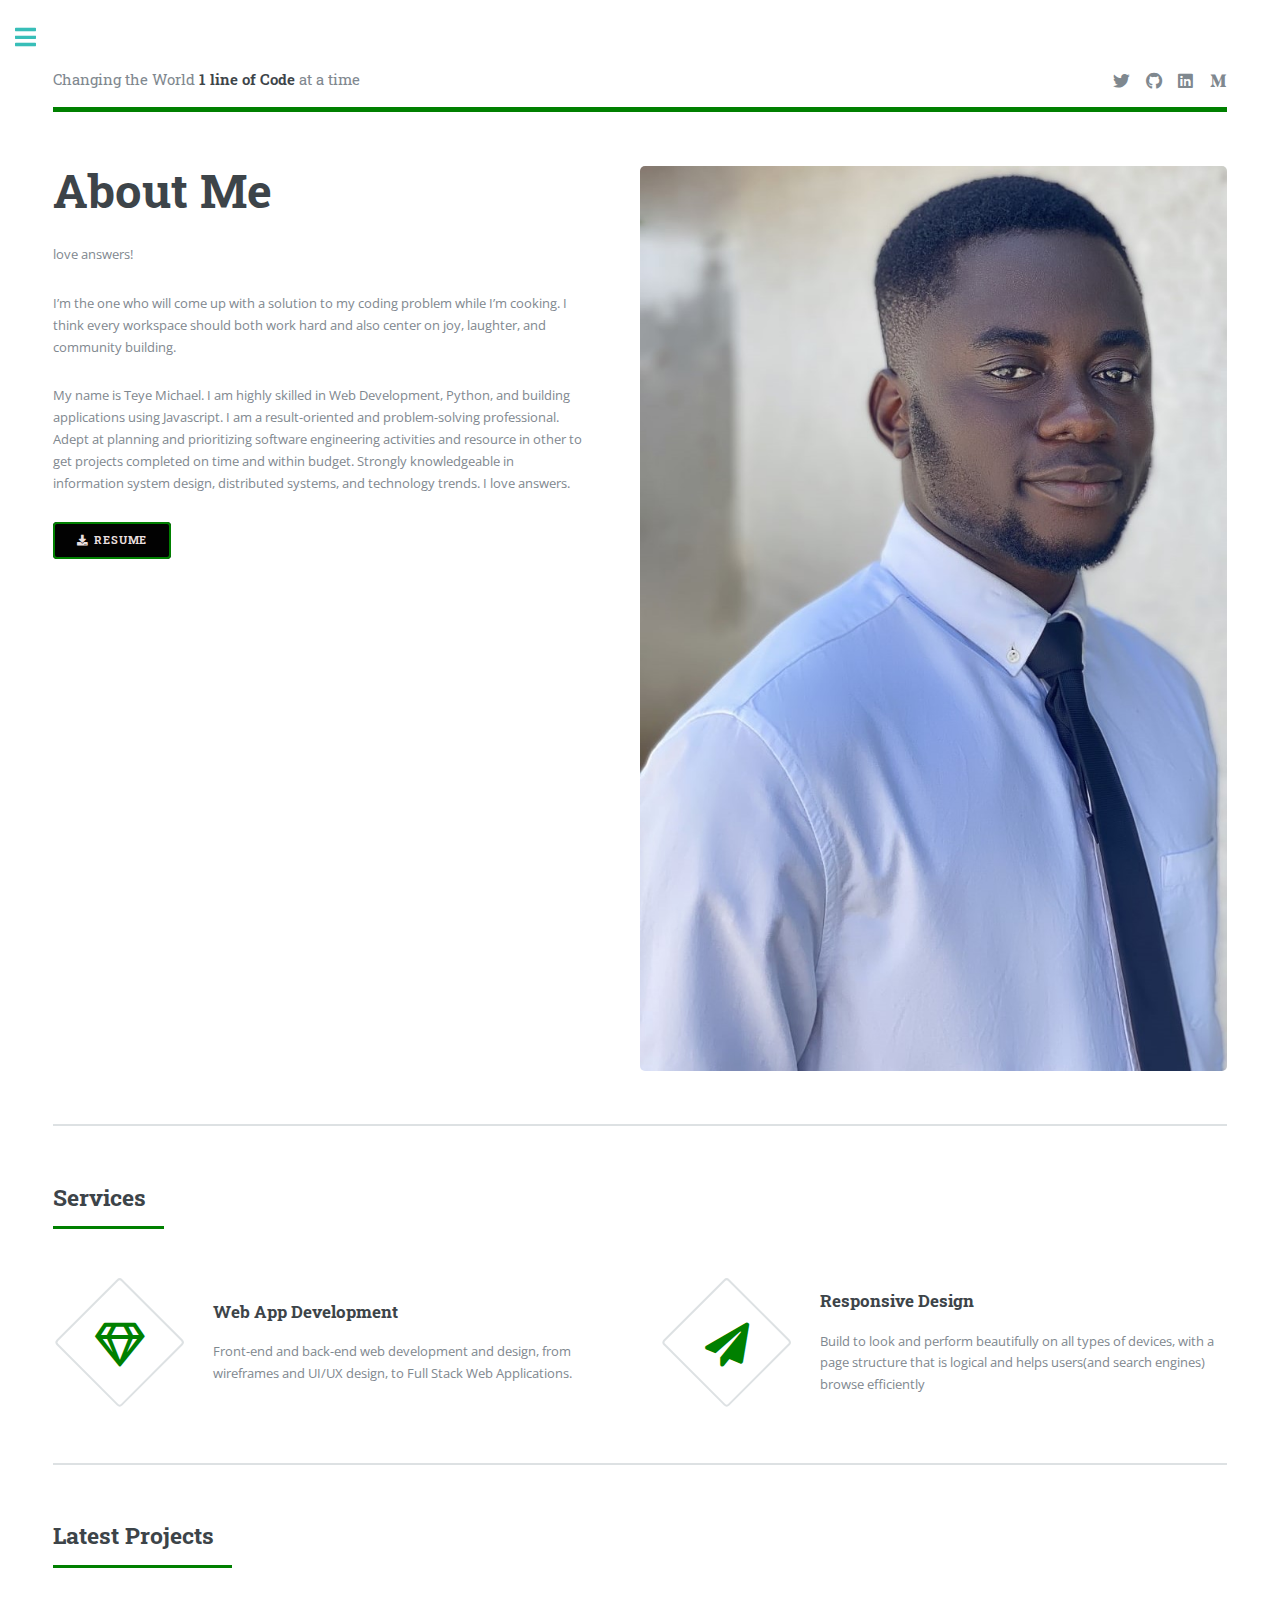
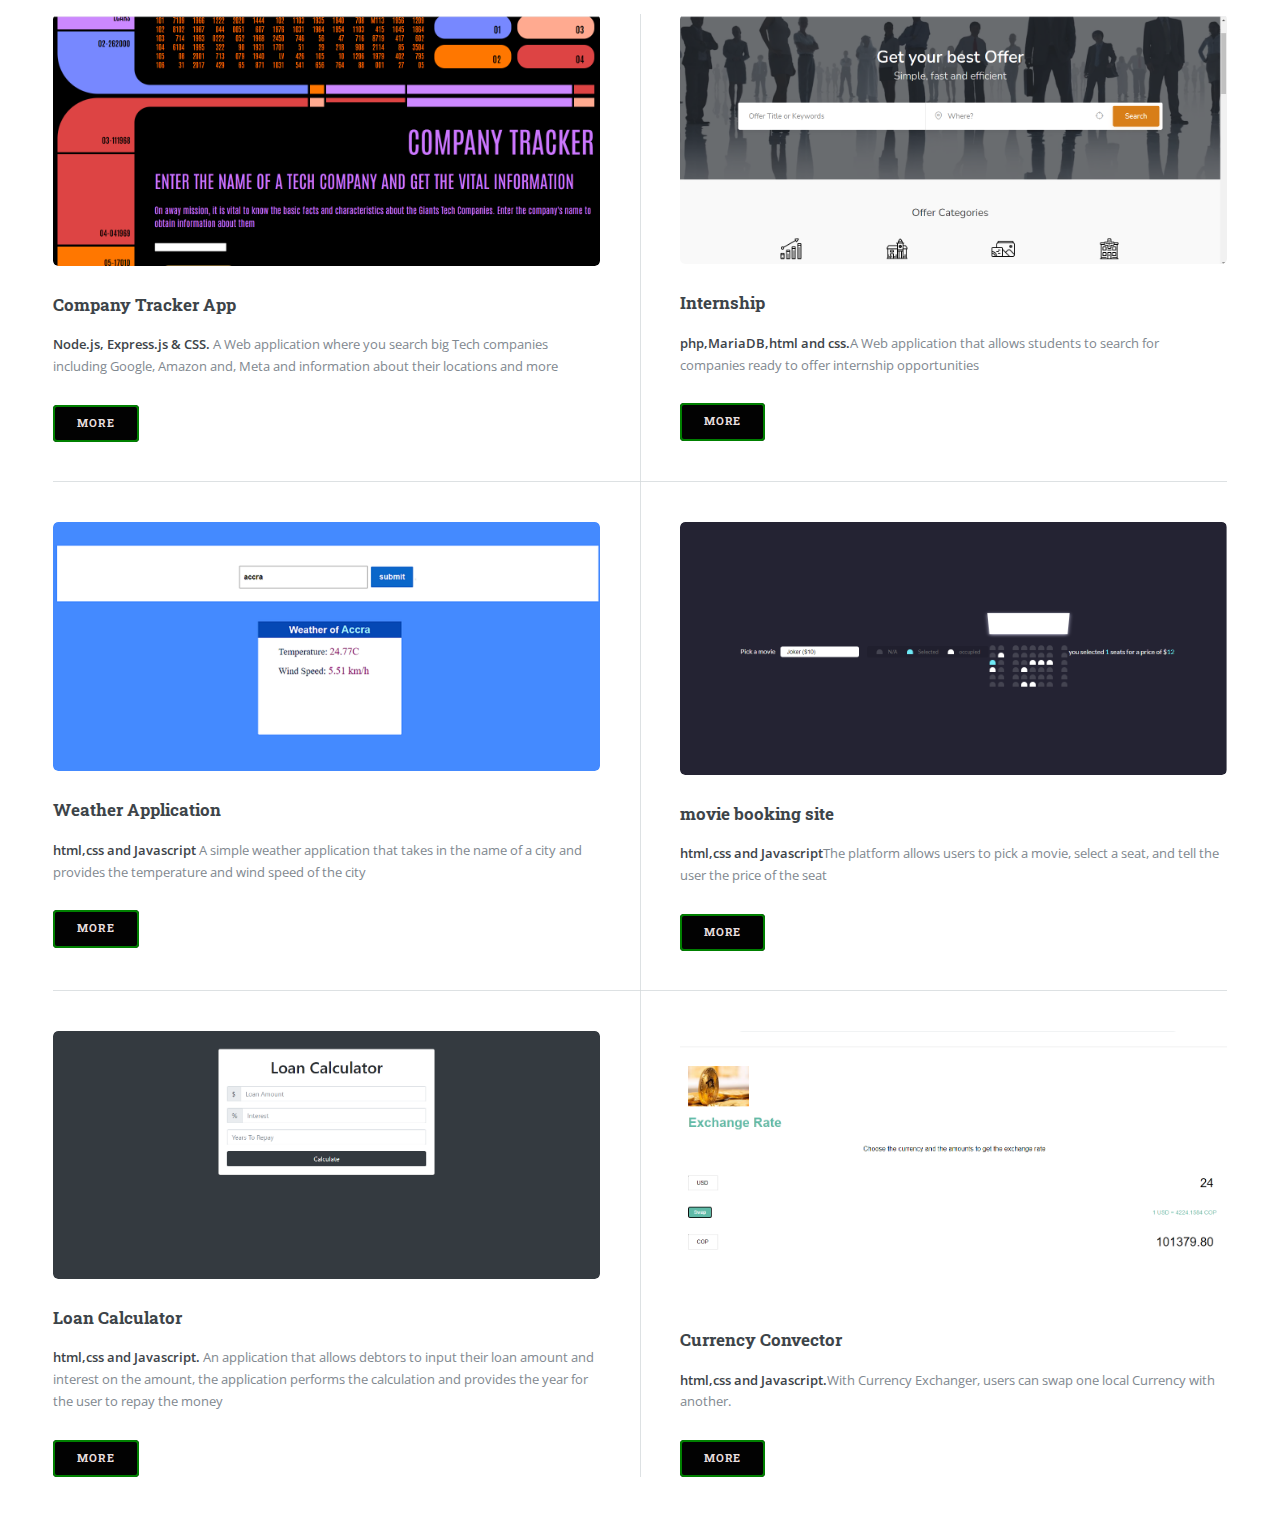
==== about.html @ e78bd14f "my portfolio site" ====
<!DOCTYPE HTML>
<!--
	Editorial by HTML5 UP
	html5up.net | @ajlkn
	Free for personal and commercial use under the CCA 3.0 license (html5up.net/license)
-->
<html>
	<head>
		<title>Michael Teye Portfolio-MichaelCreativeContent</title>
		<meta charset="utf-8" />
		<meta name="viewport" content="width=device-width, initial-scale=1, user-scalable=no" />
		<link rel="stylesheet" href="assets/css/main.css" />
	</head>
	<body class="is-preload">

		<!-- Wrapper -->
			<div id="wrapper">

				<!-- Main -->
					<div id="main">
						<div class="inner">

							<!-- Header -->
								<header id="header">
									<a href="about.html" class="logo">Changing the World <strong>1 line of Code</strong> at a time</a>
									<ul class="icons">
										<li><a href="https://twitter.com/TeyeMic67976817/" class="icon brands fa-twitter"><span class="label">Twitter</span></a></li>
										<li><a href="https://github.com/michaelteye" class="icon brands fa-github"><span class="label">Github</span></a></li>
										<li><a href="https://www.linkedin.com/in/teye-michael/" class="icon brands fa-linkedin"><span class="label">LinkedIn</span></a></li>
										<li><a href="	https://medium.com/@michaelteyegyemah" class="icon brands fa-medium-m"><span class="label">Medium</span></a></li>
									</ul>
								</header>

							<!-- Banner -->
								<section id="banner">
									<div class="content">
										<header>
											<h1>About Me</h1>

										</header>
										<p>love answers! <br> <p></p> I’m the one who will come up with a solution to my coding problem while I’m cooking. I think every workspace should both work hard and also center on joy, laughter, and community building.</p>
										<p>My name is Teye Michael. I am highly skilled in Web Development, Python, and building applications using Javascript. I am a result-oriented and problem-solving professional.
                                            Adept at planning and prioritizing software engineering activities and resource in other to get projects completed on time and within budget. Strongly knowledgeable in information system design, distributed systems, and technology trends. I love answers.</p>
										<ul class="actions">
											<li><a href="images/RESUME.pdf" download="RESUME" class="button big icon solid fa-download">RESUME</a></li>
										</ul>
									</div>
									<span class="image object">
										<img src="images/mike_1.jpg" alt="" />
									</span>
								</section>

							<!-- Section -->
								<section>
									<header class="major">
										<h2>Services</h2>
									</header>
									<div class="features">
										<article>
											<span class="icon fa-gem"></span>
											<div class="content">
												<h3>Web App Development</h3>
												<p>Front-end and back-end web development and design, from wireframes and UI/UX design, to Full Stack Web Applications.</p>
											</div>
										</article>
										<article>
											<span class="icon solid fa-paper-plane"></span>
											<div class="content">
												<h3>Responsive Design</h3>
												<p>Build to look and perform beautifully on all types of devices, with a page structure that is logical and helps users(and search engines) browse efficiently</p>
											</div>
										</article>
									
									</div>
								</section>

							<!-- Section -->
								<section>
									<header class="major">
										<h2>Latest Projects</h2>
									</header>
									<div class="posts">
										<article>
											<a href="https://companytracker.netlify.app/" class="image"><img src="images/companytracker.png" alt="" /></a>
											<h3>Company Tracker App</h3>
											<p><strong>Node.js, Express.js & CSS.</strong> A Web application where you search big Tech companies including Google, Amazon and, Meta and information about their locations and more</p>
											<ul class="actions">
												<li><a href="https://companytracker.netlify.app/" class="button">More</a></li>
											</ul>
										</article>
										<article>
											<a href="https://www.internsgh.com/" class="image"><img src="images/internsgh (2).png" alt="" /></a>
											<h3>Internship</h3>
											<p><strong>php,MariaDB,html and css.</strong>A Web application that allows students to search for companies ready to offer internship opportunities</p>
											<ul class="actions">
												<li><a href="https://www.internsgh.com/" class="button">More</a></li>
											</ul>
										</article>
										<article>
											<a href="https://michaelteye.github.io/WeatherInfo.github.io/" class="image"><img src="images/weather.png" alt="" /></a>
											<h3>Weather Application</h3>
											<p><strong>html,css and Javascript</strong> A simple weather application that takes in the name of a city and provides the temperature and wind speed of the  city</p>
											<ul class="actions">
												<li><a href="https://michaelteye.github.io/WeatherInfo.github.io/" class="button">More</a></li>
											</ul>
										</article>
										<article>
											<a href="https://michaelteye.github.io/movie_booking_site.github.io/" class="image"><img src="images/moviesbooking.png" alt="" /></a>
											<h3>movie booking site</h3>
											<p><strong>html,css and Javascript</strong>The platform  allows users to pick a movie, select a seat, and tell the user the price of the seat</p>
											<ul class="actions">
												<li><a href="https://michaelteye.github.io/movie_booking_site.github.io/" class="button">More</a></li>
											</ul>
										</article>
										<article>
											<a href="https://michaelteye.github.io/Loan-Calculator.github.io/" class="image"><img src="images/loan calculator.png" alt="" /></a>
											<h3>Loan Calculator</h3>
											<p><strong>html,css and Javascript.</strong> An application that allows debtors to input their loan amount and interest on the amount, the application performs the calculation and provides the year for the user to repay the money</p>
											<ul class="actions">
												<li><a href="https://michaelteye.github.io/Loan-Calculator.github.io/" class="button">More</a></li>
											</ul>
										</article>
										<article>
											<a href="https://michaelteye.github.io/Currency-Convector.github.io/" class="image"><img src="images/currencyConvertor.png" alt="" /></a>
											<h3>Currency Convector</h3>
											<p><strong>html,css and Javascript.</strong>With Currency Exchanger, users can swap one local Currency with another.</p>
											<ul class="actions">
												<li><a href="https://michaelteye.github.io/Currency-Convector.github.io/" class="button">More</a></li>
											</ul>
										</article>
									</div>
								</section>

						</div>
					</div>

				<!-- Sidebar -->
					<div id="sidebar">
						<div class="inner">

							<!-- Search -->
								<section id="search" class="alt">
									<form method="post" action="#">
										<input type="text" name="query" id="query" placeholder="Search" />
									</form>
								</section>

							<!-- Menu -->
								<nav id="menu">
									<header class="major">
										<h2>Get in touch</h2>
									</header>
									<p>Reach out and let's start a conversation!</p>
									<ul>
										<li class="icon solid fa-envelope"><a href="mailto:michaelteyegyemah@gmail.com">michaelteyegyemah@gmail.com</a></li>
										<li class="icon brands fa-twitter"><a href="https://twitter.com/TeyeMic67976817/">Twitter</a></li>
										<li class="icon brands fa-linkedin"><a href="https://www.linkedin.com/in/teye-michael/">LinkedIn</a></li>
										<li class="icon brands fa-github"><a href="https://github.com/michaelteye">Github</a></li>

										
											
										
										
									
									</ul>
								</nav>

							

						

							<!-- Footer -->
								<footer id="footer">
									<p class="copyright">&copy; MicahelCreativeContent. All rights reserved.
								</footer>

						</div>
					</div>

			</div>

		<!-- Scripts -->
			<script src="assets/js/jquery.min.js"></script>
			<script src="assets/js/browser.min.js"></script>
			<script src="assets/js/breakpoints.min.js"></script>
			<script src="assets/js/util.js"></script>
			<script src="assets/js/main.js"></script>

	</body>
</html>
---- assets/css/main.css ----
@import url(fontawesome-all.min.css);
@import url("https://fonts.googleapis.com/css?family=Open+Sans:400,600,400italic,600italic|Roboto+Slab:400,700");
/*
	Editorial by HTML5 UP
	html5up.net | @ajlkn
	Free for personal and commercial use under the CCA 3.0 license (html5up.net/license)
*/
html, body, div, span, applet, object,
iframe, h1, h2, h3, h4, h5, h6, p, blockquote,
pre, a, abbr, acronym, address, big, cite,
code, del, dfn, em, img, ins, kbd, q, s, samp,
small, strike, strong, sub, sup, tt, var, b,
u, i, center, dl, dt, dd, ol, ul, li, fieldset,
form, label, legend, table, caption, tbody,
tfoot, thead, tr, th, td, article, aside,
canvas, details, embed, figure, figcaption,
footer, header, hgroup, menu, nav, output, ruby,
section, summary, time, mark, audio, video {
  margin: 0;
  padding: 0;
  border: 0;
  font-size: 100%;
  font: inherit;
  vertical-align: baseline; }

article, aside, details, figcaption, figure,
footer, header, hgroup, menu, nav, section {
  display: block; }

body {
  line-height: 1; }

ol, ul {
  list-style: none; }

blockquote, q {
  quotes: none; }
  blockquote:before, blockquote:after, q:before, q:after {
    content: '';
    content: none; }

table {
  border-collapse: collapse;
  border-spacing: 0; }

body {
  -webkit-text-size-adjust: none; }

mark {
  background-color: transparent;
  color: inherit; }

input::-moz-focus-inner {
  border: 0;
  padding: 0; }

input, select, textarea {
  -moz-appearance: none;
  -webkit-appearance: none;
  -ms-appearance: none;
  appearance: none; }

/* Basic */
@-ms-viewport {
  width: device-width; }

body {
  -ms-overflow-style: scrollbar; }

@media screen and (max-width: 480px) {
  html, body {
    min-width: 320px; } }

html {
  box-sizing: border-box; }

*, *:before, *:after {
  box-sizing: inherit; }

body {
  background: #ffffff; }
  body.is-preload *, body.is-preload *:before, body.is-preload *:after, body.is-resizing *, body.is-resizing *:before, body.is-resizing *:after {
    -moz-animation: none !important;
    -webkit-animation: none !important;
    -ms-animation: none !important;
    animation: none !important;
    -moz-transition: none !important;
    -webkit-transition: none !important;
    -ms-transition: none !important;
    transition: none !important; }

/* Type */
body, input, select, textarea {
  color: #7f888f;
  font-family: "Open Sans", sans-serif;
  font-size: 13pt;
  font-weight: 400;
  line-height: 1.65; }
  @media screen and (max-width: 1680px) {
    body, input, select, textarea {
      font-size: 11pt; } }
  @media screen and (max-width: 1280px) {
    body, input, select, textarea {
      font-size: 10pt; } }
  @media screen and (max-width: 360px) {
    body, input, select, textarea {
      font-size: 9pt; } }

a {
  -moz-transition: color 0.2s ease-in-out, border-bottom-color 0.2s ease-in-out;
  -webkit-transition: color 0.2s ease-in-out, border-bottom-color 0.2s ease-in-out;
  -ms-transition: color 0.2s ease-in-out, border-bottom-color 0.2s ease-in-out;
  transition: color 0.2s ease-in-out, border-bottom-color 0.2s ease-in-out;
  border-bottom: dotted 1px;
  color: #38beb8;
  text-decoration: none; }
  a:hover {
    border-bottom-color: #38beb8;
    color: #38beb8 !important; }
    a:hover strong {
      color: inherit; }

strong, b {
  color: #3d4449;
  font-weight: 600; }

em, i {
  font-style: italic; }

p {
  margin: 0 0 2em 0; }

h1, h2, h3, h4, h5, h6 {
  color: #3d4449;
  font-family: "Roboto Slab", serif;
  font-weight: 700;
  line-height: 1.5;
  margin: 0 0 1em 0; }
  h1 a, h2 a, h3 a, h4 a, h5 a, h6 a {
    color: inherit;
    text-decoration: none;
    border-bottom: 0; }

h1 {
  font-size: 4em;
  margin: 0 0 0.5em 0;
  line-height: 1.3; }

h2 {
  font-size: 1.75em; }

h3 {
  font-size: 1.25em; }

h4 {
  font-size: 1.1em; }

h5 {
  font-size: 0.9em; }

h6 {
  font-size: 0.7em; }

@media screen and (max-width: 1680px) {
  h1 {
    font-size: 3.5em; } }

@media screen and (max-width: 980px) {
  h1 {
    font-size: 3.25em; } }

@media screen and (max-width: 736px) {
  h1 {
    font-size: 2em;
    line-height: 1.4; }
  h2 {
    font-size: 1.5em; } }

sub {
  font-size: 0.8em;
  position: relative;
  top: 0.5em; }

sup {
  font-size: 0.8em;
  position: relative;
  top: -0.5em; }

blockquote {
  border-left: solid 3px rgba(210, 215, 217, 0.75);
  font-style: italic;
  margin: 0 0 2em 0;
  padding: 0.5em 0 0.5em 2em; }

code {
  background: rgba(230, 235, 237, 0.25);
  border-radius: 0.375em;
  border: solid 1px rgba(210, 215, 217, 0.75);
  font-family: "Courier New", monospace;
  font-size: 0.9em;
  margin: 0 0.25em;
  padding: 0.25em 0.65em; }

pre {
  -webkit-overflow-scrolling: touch;
  font-family: "Courier New", monospace;
  font-size: 0.9em;
  margin: 0 0 2em 0; }
  pre code {
    display: block;
    line-height: 1.75;
    padding: 1em 1.5em;
    overflow-x: auto; }

hr {
  border: 0;
  border-bottom: solid 1px rgba(210, 215, 217, 0.75);
  margin: 2em 0; }
  hr.major {
    margin: 3em 0; }

.align-left {
  text-align: left; }

.align-center {
  text-align: center; }

.align-right {
  text-align: right; }

/* Row */
.row {
  display: flex;
  flex-wrap: wrap;
  box-sizing: border-box;
  align-items: stretch; }
  .row > * {
    box-sizing: border-box; }
  .row.gtr-uniform > * > :last-child {
    margin-bottom: 0; }
  .row.aln-left {
    justify-content: flex-start; }
  .row.aln-center {
    justify-content: center; }
  .row.aln-right {
    justify-content: flex-end; }
  .row.aln-top {
    align-items: flex-start; }
  .row.aln-middle {
    align-items: center; }
  .row.aln-bottom {
    align-items: flex-end; }
  .row > .imp {
    order: -1; }
  .row > .col-1 {
    width: 8.33333%; }
  .row > .off-1 {
    margin-left: 8.33333%; }
  .row > .col-2 {
    width: 16.66667%; }
  .row > .off-2 {
    margin-left: 16.66667%; }
  .row > .col-3 {
    width: 25%; }
  .row > .off-3 {
    margin-left: 25%; }
  .row > .col-4 {
    width: 33.33333%; }
  .row > .off-4 {
    margin-left: 33.33333%; }
  .row > .col-5 {
    width: 41.66667%; }
  .row > .off-5 {
    margin-left: 41.66667%; }
  .row > .col-6 {
    width: 50%; }
  .row > .off-6 {
    margin-left: 50%; }
  .row > .col-7 {
    width: 58.33333%; }
  .row > .off-7 {
    margin-left: 58.33333%; }
  .row > .col-8 {
    width: 66.66667%; }
  .row > .off-8 {
    margin-left: 66.66667%; }
  .row > .col-9 {
    width: 75%; }
  .row > .off-9 {
    margin-left: 75%; }
  .row > .col-10 {
    width: 83.33333%; }
  .row > .off-10 {
    margin-left: 83.33333%; }
  .row > .col-11 {
    width: 91.66667%; }
  .row > .off-11 {
    margin-left: 91.66667%; }
  .row > .col-12 {
    width: 100%; }
  .row > .off-12 {
    margin-left: 100%; }
  .row.gtr-0 {
    margin-top: 0;
    margin-left: 0em; }
    .row.gtr-0 > * {
      padding: 0 0 0 0em; }
    .row.gtr-0.gtr-uniform {
      margin-top: 0em; }
      .row.gtr-0.gtr-uniform > * {
        padding-top: 0em; }
  .row.gtr-25 {
    margin-top: 0;
    margin-left: -0.375em; }
    .row.gtr-25 > * {
      padding: 0 0 0 0.375em; }
    .row.gtr-25.gtr-uniform {
      margin-top: -0.375em; }
      .row.gtr-25.gtr-uniform > * {
        padding-top: 0.375em; }
  .row.gtr-50 {
    margin-top: 0;
    margin-left: -0.75em; }
    .row.gtr-50 > * {
      padding: 0 0 0 0.75em; }
    .row.gtr-50.gtr-uniform {
      margin-top: -0.75em; }
      .row.gtr-50.gtr-uniform > * {
        padding-top: 0.75em; }
  .row {
    margin-top: 0;
    margin-left: -1.5em; }
    .row > * {
      padding: 0 0 0 1.5em; }
    .row.gtr-uniform {
      margin-top: -1.5em; }
      .row.gtr-uniform > * {
        padding-top: 1.5em; }
  .row.gtr-150 {
    margin-top: 0;
    margin-left: -2.25em; }
    .row.gtr-150 > * {
      padding: 0 0 0 2.25em; }
    .row.gtr-150.gtr-uniform {
      margin-top: -2.25em; }
      .row.gtr-150.gtr-uniform > * {
        padding-top: 2.25em; }
  .row.gtr-200 {
    margin-top: 0;
    margin-left: -3em; }
    .row.gtr-200 > * {
      padding: 0 0 0 3em; }
    .row.gtr-200.gtr-uniform {
      margin-top: -3em; }
      .row.gtr-200.gtr-uniform > * {
        padding-top: 3em; }
  @media screen and (max-width: 1680px) {
    .row {
      display: flex;
      flex-wrap: wrap;
      box-sizing: border-box;
      align-items: stretch; }
      .row > * {
        box-sizing: border-box; }
      .row.gtr-uniform > * > :last-child {
        margin-bottom: 0; }
      .row.aln-left {
        justify-content: flex-start; }
      .row.aln-center {
        justify-content: center; }
      .row.aln-right {
        justify-content: flex-end; }
      .row.aln-top {
        align-items: flex-start; }
      .row.aln-middle {
        align-items: center; }
      .row.aln-bottom {
        align-items: flex-end; }
      .row > .imp-xlarge {
        order: -1; }
      .row > .col-1-xlarge {
        width: 8.33333%; }
      .row > .off-1-xlarge {
        margin-left: 8.33333%; }
      .row > .col-2-xlarge {
        width: 16.66667%; }
      .row > .off-2-xlarge {
        margin-left: 16.66667%; }
      .row > .col-3-xlarge {
        width: 25%; }
      .row > .off-3-xlarge {
        margin-left: 25%; }
      .row > .col-4-xlarge {
        width: 33.33333%; }
      .row > .off-4-xlarge {
        margin-left: 33.33333%; }
      .row > .col-5-xlarge {
        width: 41.66667%; }
      .row > .off-5-xlarge {
        margin-left: 41.66667%; }
      .row > .col-6-xlarge {
        width: 50%; }
      .row > .off-6-xlarge {
        margin-left: 50%; }
      .row > .col-7-xlarge {
        width: 58.33333%; }
      .row > .off-7-xlarge {
        margin-left: 58.33333%; }
      .row > .col-8-xlarge {
        width: 66.66667%; }
      .row > .off-8-xlarge {
        margin-left: 66.66667%; }
      .row > .col-9-xlarge {
        width: 75%; }
      .row > .off-9-xlarge {
        margin-left: 75%; }
      .row > .col-10-xlarge {
        width: 83.33333%; }
      .row > .off-10-xlarge {
        margin-left: 83.33333%; }
      .row > .col-11-xlarge {
        width: 91.66667%; }
      .row > .off-11-xlarge {
        margin-left: 91.66667%; }
      .row > .col-12-xlarge {
        width: 100%; }
      .row > .off-12-xlarge {
        margin-left: 100%; }
      .row.gtr-0 {
        margin-top: 0;
        margin-left: 0em; }
        .row.gtr-0 > * {
          padding: 0 0 0 0em; }
        .row.gtr-0.gtr-uniform {
          margin-top: 0em; }
          .row.gtr-0.gtr-uniform > * {
            padding-top: 0em; }
      .row.gtr-25 {
        margin-top: 0;
        margin-left: -0.375em; }
        .row.gtr-25 > * {
          padding: 0 0 0 0.375em; }
        .row.gtr-25.gtr-uniform {
          margin-top: -0.375em; }
          .row.gtr-25.gtr-uniform > * {
            padding-top: 0.375em; }
      .row.gtr-50 {
        margin-top: 0;
        margin-left: -0.75em; }
        .row.gtr-50 > * {
          padding: 0 0 0 0.75em; }
        .row.gtr-50.gtr-uniform {
          margin-top: -0.75em; }
          .row.gtr-50.gtr-uniform > * {
            padding-top: 0.75em; }
      .row {
        margin-top: 0;
        margin-left: -1.5em; }
        .row > * {
          padding: 0 0 0 1.5em; }
        .row.gtr-uniform {
          margin-top: -1.5em; }
          .row.gtr-uniform > * {
            padding-top: 1.5em; }
      .row.gtr-150 {
        margin-top: 0;
        margin-left: -2.25em; }
        .row.gtr-150 > * {
          padding: 0 0 0 2.25em; }
        .row.gtr-150.gtr-uniform {
          margin-top: -2.25em; }
          .row.gtr-150.gtr-uniform > * {
            padding-top: 2.25em; }
      .row.gtr-200 {
        margin-top: 0;
        margin-left: -3em; }
        .row.gtr-200 > * {
          padding: 0 0 0 3em; }
        .row.gtr-200.gtr-uniform {
          margin-top: -3em; }
          .row.gtr-200.gtr-uniform > * {
            padding-top: 3em; } }
  @media screen and (max-width: 1280px) {
    .row {
      display: flex;
      flex-wrap: wrap;
      box-sizing: border-box;
      align-items: stretch; }
      .row > * {
        box-sizing: border-box; }
      .row.gtr-uniform > * > :last-child {
        margin-bottom: 0; }
      .row.aln-left {
        justify-content: flex-start; }
      .row.aln-center {
        justify-content: center; }
      .row.aln-right {
        justify-content: flex-end; }
      .row.aln-top {
        align-items: flex-start; }
      .row.aln-middle {
        align-items: center; }
      .row.aln-bottom {
        align-items: flex-end; }
      .row > .imp-large {
        order: -1; }
      .row > .col-1-large {
        width: 8.33333%; }
      .row > .off-1-large {
        margin-left: 8.33333%; }
      .row > .col-2-large {
        width: 16.66667%; }
      .row > .off-2-large {
        margin-left: 16.66667%; }
      .row > .col-3-large {
        width: 25%; }
      .row > .off-3-large {
        margin-left: 25%; }
      .row > .col-4-large {
        width: 33.33333%; }
      .row > .off-4-large {
        margin-left: 33.33333%; }
      .row > .col-5-large {
        width: 41.66667%; }
      .row > .off-5-large {
        margin-left: 41.66667%; }
      .row > .col-6-large {
        width: 50%; }
      .row > .off-6-large {
        margin-left: 50%; }
      .row > .col-7-large {
        width: 58.33333%; }
      .row > .off-7-large {
        margin-left: 58.33333%; }
      .row > .col-8-large {
        width: 66.66667%; }
      .row > .off-8-large {
        margin-left: 66.66667%; }
      .row > .col-9-large {
        width: 75%; }
      .row > .off-9-large {
        margin-left: 75%; }
      .row > .col-10-large {
        width: 83.33333%; }
      .row > .off-10-large {
        margin-left: 83.33333%; }
      .row > .col-11-large {
        width: 91.66667%; }
      .row > .off-11-large {
        margin-left: 91.66667%; }
      .row > .col-12-large {
        width: 100%; }
      .row > .off-12-large {
        margin-left: 100%; }
      .row.gtr-0 {
        margin-top: 0;
        margin-left: 0em; }
        .row.gtr-0 > * {
          padding: 0 0 0 0em; }
        .row.gtr-0.gtr-uniform {
          margin-top: 0em; }
          .row.gtr-0.gtr-uniform > * {
            padding-top: 0em; }
      .row.gtr-25 {
        margin-top: 0;
        margin-left: -0.375em; }
        .row.gtr-25 > * {
          padding: 0 0 0 0.375em; }
        .row.gtr-25.gtr-uniform {
          margin-top: -0.375em; }
          .row.gtr-25.gtr-uniform > * {
            padding-top: 0.375em; }
      .row.gtr-50 {
        margin-top: 0;
        margin-left: -0.75em; }
        .row.gtr-50 > * {
          padding: 0 0 0 0.75em; }
        .row.gtr-50.gtr-uniform {
          margin-top: -0.75em; }
          .row.gtr-50.gtr-uniform > * {
            padding-top: 0.75em; }
      .row {
        margin-top: 0;
        margin-left: -1.5em; }
        .row > * {
          padding: 0 0 0 1.5em; }
        .row.gtr-uniform {
          margin-top: -1.5em; }
          .row.gtr-uniform > * {
            padding-top: 1.5em; }
      .row.gtr-150 {
        margin-top: 0;
        margin-left: -2.25em; }
        .row.gtr-150 > * {
          padding: 0 0 0 2.25em; }
        .row.gtr-150.gtr-uniform {
          margin-top: -2.25em; }
          .row.gtr-150.gtr-uniform > * {
            padding-top: 2.25em; }
      .row.gtr-200 {
        margin-top: 0;
        margin-left: -3em; }
        .row.gtr-200 > * {
          padding: 0 0 0 3em; }
        .row.gtr-200.gtr-uniform {
          margin-top: -3em; }
          .row.gtr-200.gtr-uniform > * {
            padding-top: 3em; } }
  @media screen and (max-width: 980px) {
    .row {
      display: flex;
      flex-wrap: wrap;
      box-sizing: border-box;
      align-items: stretch; }
      .row > * {
        box-sizing: border-box; }
      .row.gtr-uniform > * > :last-child {
        margin-bottom: 0; }
      .row.aln-left {
        justify-content: flex-start; }
      .row.aln-center {
        justify-content: center; }
      .row.aln-right {
        justify-content: flex-end; }
      .row.aln-top {
        align-items: flex-start; }
      .row.aln-middle {
        align-items: center; }
      .row.aln-bottom {
        align-items: flex-end; }
      .row > .imp-medium {
        order: -1; }
      .row > .col-1-medium {
        width: 8.33333%; }
      .row > .off-1-medium {
        margin-left: 8.33333%; }
      .row > .col-2-medium {
        width: 16.66667%; }
      .row > .off-2-medium {
        margin-left: 16.66667%; }
      .row > .col-3-medium {
        width: 25%; }
      .row > .off-3-medium {
        margin-left: 25%; }
      .row > .col-4-medium {
        width: 33.33333%; }
      .row > .off-4-medium {
        margin-left: 33.33333%; }
      .row > .col-5-medium {
        width: 41.66667%; }
      .row > .off-5-medium {
        margin-left: 41.66667%; }
      .row > .col-6-medium {
        width: 50%; }
      .row > .off-6-medium {
        margin-left: 50%; }
      .row > .col-7-medium {
        width: 58.33333%; }
      .row > .off-7-medium {
        margin-left: 58.33333%; }
      .row > .col-8-medium {
        width: 66.66667%; }
      .row > .off-8-medium {
        margin-left: 66.66667%; }
      .row > .col-9-medium {
        width: 75%; }
      .row > .off-9-medium {
        margin-left: 75%; }
      .row > .col-10-medium {
        width: 83.33333%; }
      .row > .off-10-medium {
        margin-left: 83.33333%; }
      .row > .col-11-medium {
        width: 91.66667%; }
      .row > .off-11-medium {
        margin-left: 91.66667%; }
      .row > .col-12-medium {
        width: 100%; }
      .row > .off-12-medium {
        margin-left: 100%; }
      .row.gtr-0 {
        margin-top: 0;
        margin-left: 0em; }
        .row.gtr-0 > * {
          padding: 0 0 0 0em; }
        .row.gtr-0.gtr-uniform {
          margin-top: 0em; }
          .row.gtr-0.gtr-uniform > * {
            padding-top: 0em; }
      .row.gtr-25 {
        margin-top: 0;
        margin-left: -0.375em; }
        .row.gtr-25 > * {
          padding: 0 0 0 0.375em; }
        .row.gtr-25.gtr-uniform {
          margin-top: -0.375em; }
          .row.gtr-25.gtr-uniform > * {
            padding-top: 0.375em; }
      .row.gtr-50 {
        margin-top: 0;
        margin-left: -0.75em; }
        .row.gtr-50 > * {
          padding: 0 0 0 0.75em; }
        .row.gtr-50.gtr-uniform {
          margin-top: -0.75em; }
          .row.gtr-50.gtr-uniform > * {
            padding-top: 0.75em; }
      .row {
        margin-top: 0;
        margin-left: -1.5em; }
        .row > * {
          padding: 0 0 0 1.5em; }
        .row.gtr-uniform {
          margin-top: -1.5em; }
          .row.gtr-uniform > * {
            padding-top: 1.5em; }
      .row.gtr-150 {
        margin-top: 0;
        margin-left: -2.25em; }
        .row.gtr-150 > * {
          padding: 0 0 0 2.25em; }
        .row.gtr-150.gtr-uniform {
          margin-top: -2.25em; }
          .row.gtr-150.gtr-uniform > * {
            padding-top: 2.25em; }
      .row.gtr-200 {
        margin-top: 0;
        margin-left: -3em; }
        .row.gtr-200 > * {
          padding: 0 0 0 3em; }
        .row.gtr-200.gtr-uniform {
          margin-top: -3em; }
          .row.gtr-200.gtr-uniform > * {
            padding-top: 3em; } }
  @media screen and (max-width: 736px) {
    .row {
      display: flex;
      flex-wrap: wrap;
      box-sizing: border-box;
      align-items: stretch; }
      .row > * {
        box-sizing: border-box; }
      .row.gtr-uniform > * > :last-child {
        margin-bottom: 0; }
      .row.aln-left {
        justify-content: flex-start; }
      .row.aln-center {
        justify-content: center; }
      .row.aln-right {
        justify-content: flex-end; }
      .row.aln-top {
        align-items: flex-start; }
      .row.aln-middle {
        align-items: center; }
      .row.aln-bottom {
        align-items: flex-end; }
      .row > .imp-small {
        order: -1; }
      .row > .col-1-small {
        width: 8.33333%; }
      .row > .off-1-small {
        margin-left: 8.33333%; }
      .row > .col-2-small {
        width: 16.66667%; }
      .row > .off-2-small {
        margin-left: 16.66667%; }
      .row > .col-3-small {
        width: 25%; }
      .row > .off-3-small {
        margin-left: 25%; }
      .row > .col-4-small {
        width: 33.33333%; }
      .row > .off-4-small {
        margin-left: 33.33333%; }
      .row > .col-5-small {
        width: 41.66667%; }
      .row > .off-5-small {
        margin-left: 41.66667%; }
      .row > .col-6-small {
        width: 50%; }
      .row > .off-6-small {
        margin-left: 50%; }
      .row > .col-7-small {
        width: 58.33333%; }
      .row > .off-7-small {
        margin-left: 58.33333%; }
      .row > .col-8-small {
        width: 66.66667%; }
      .row > .off-8-small {
        margin-left: 66.66667%; }
      .row > .col-9-small {
        width: 75%; }
      .row > .off-9-small {
        margin-left: 75%; }
      .row > .col-10-small {
        width: 83.33333%; }
      .row > .off-10-small {
        margin-left: 83.33333%; }
      .row > .col-11-small {
        width: 91.66667%; }
      .row > .off-11-small {
        margin-left: 91.66667%; }
      .row > .col-12-small {
        width: 100%; }
      .row > .off-12-small {
        margin-left: 100%; }
      .row.gtr-0 {
        margin-top: 0;
        margin-left: 0em; }
        .row.gtr-0 > * {
          padding: 0 0 0 0em; }
        .row.gtr-0.gtr-uniform {
          margin-top: 0em; }
          .row.gtr-0.gtr-uniform > * {
            padding-top: 0em; }
      .row.gtr-25 {
        margin-top: 0;
        margin-left: -0.375em; }
        .row.gtr-25 > * {
          padding: 0 0 0 0.375em; }
        .row.gtr-25.gtr-uniform {
          margin-top: -0.375em; }
          .row.gtr-25.gtr-uniform > * {
            padding-top: 0.375em; }
      .row.gtr-50 {
        margin-top: 0;
        margin-left: -0.75em; }
        .row.gtr-50 > * {
          padding: 0 0 0 0.75em; }
        .row.gtr-50.gtr-uniform {
          margin-top: -0.75em; }
          .row.gtr-50.gtr-uniform > * {
            padding-top: 0.75em; }
      .row {
        margin-top: 0;
        margin-left: -1.5em; }
        .row > * {
          padding: 0 0 0 1.5em; }
        .row.gtr-uniform {
          margin-top: -1.5em; }
          .row.gtr-uniform > * {
            padding-top: 1.5em; }
      .row.gtr-150 {
        margin-top: 0;
        margin-left: -2.25em; }
        .row.gtr-150 > * {
          padding: 0 0 0 2.25em; }
        .row.gtr-150.gtr-uniform {
          margin-top: -2.25em; }
          .row.gtr-150.gtr-uniform > * {
            padding-top: 2.25em; }
      .row.gtr-200 {
        margin-top: 0;
        margin-left: -3em; }
        .row.gtr-200 > * {
          padding: 0 0 0 3em; }
        .row.gtr-200.gtr-uniform {
          margin-top: -3em; }
          .row.gtr-200.gtr-uniform > * {
            padding-top: 3em; } }
  @media screen and (max-width: 480px) {
    .row {
      display: flex;
      flex-wrap: wrap;
      box-sizing: border-box;
      align-items: stretch; }
      .row > * {
        box-sizing: border-box; }
      .row.gtr-uniform > * > :last-child {
        margin-bottom: 0; }
      .row.aln-left {
        justify-content: flex-start; }
      .row.aln-center {
        justify-content: center; }
      .row.aln-right {
        justify-content: flex-end; }
      .row.aln-top {
        align-items: flex-start; }
      .row.aln-middle {
        align-items: center; }
      .row.aln-bottom {
        align-items: flex-end; }
      .row > .imp-xsmall {
        order: -1; }
      .row > .col-1-xsmall {
        width: 8.33333%; }
      .row > .off-1-xsmall {
        margin-left: 8.33333%; }
      .row > .col-2-xsmall {
        width: 16.66667%; }
      .row > .off-2-xsmall {
        margin-left: 16.66667%; }
      .row > .col-3-xsmall {
        width: 25%; }
      .row > .off-3-xsmall {
        margin-left: 25%; }
      .row > .col-4-xsmall {
        width: 33.33333%; }
      .row > .off-4-xsmall {
        margin-left: 33.33333%; }
      .row > .col-5-xsmall {
        width: 41.66667%; }
      .row > .off-5-xsmall {
        margin-left: 41.66667%; }
      .row > .col-6-xsmall {
        width: 50%; }
      .row > .off-6-xsmall {
        margin-left: 50%; }
      .row > .col-7-xsmall {
        width: 58.33333%; }
      .row > .off-7-xsmall {
        margin-left: 58.33333%; }
      .row > .col-8-xsmall {
        width: 66.66667%; }
      .row > .off-8-xsmall {
        margin-left: 66.66667%; }
      .row > .col-9-xsmall {
        width: 75%; }
      .row > .off-9-xsmall {
        margin-left: 75%; }
      .row > .col-10-xsmall {
        width: 83.33333%; }
      .row > .off-10-xsmall {
        margin-left: 83.33333%; }
      .row > .col-11-xsmall {
        width: 91.66667%; }
      .row > .off-11-xsmall {
        margin-left: 91.66667%; }
      .row > .col-12-xsmall {
        width: 100%; }
      .row > .off-12-xsmall {
        margin-left: 100%; }
      .row.gtr-0 {
        margin-top: 0;
        margin-left: 0em; }
        .row.gtr-0 > * {
          padding: 0 0 0 0em; }
        .row.gtr-0.gtr-uniform {
          margin-top: 0em; }
          .row.gtr-0.gtr-uniform > * {
            padding-top: 0em; }
      .row.gtr-25 {
        margin-top: 0;
        margin-left: -0.375em; }
        .row.gtr-25 > * {
          padding: 0 0 0 0.375em; }
        .row.gtr-25.gtr-uniform {
          margin-top: -0.375em; }
          .row.gtr-25.gtr-uniform > * {
            padding-top: 0.375em; }
      .row.gtr-50 {
        margin-top: 0;
        margin-left: -0.75em; }
        .row.gtr-50 > * {
          padding: 0 0 0 0.75em; }
        .row.gtr-50.gtr-uniform {
          margin-top: -0.75em; }
          .row.gtr-50.gtr-uniform > * {
            padding-top: 0.75em; }
      .row {
        margin-top: 0;
        margin-left: -1.5em; }
        .row > * {
          padding: 0 0 0 1.5em; }
        .row.gtr-uniform {
          margin-top: -1.5em; }
          .row.gtr-uniform > * {
            padding-top: 1.5em; }
      .row.gtr-150 {
        margin-top: 0;
        margin-left: -2.25em; }
        .row.gtr-150 > * {
          padding: 0 0 0 2.25em; }
        .row.gtr-150.gtr-uniform {
          margin-top: -2.25em; }
          .row.gtr-150.gtr-uniform > * {
            padding-top: 2.25em; }
      .row.gtr-200 {
        margin-top: 0;
        margin-left: -3em; }
        .row.gtr-200 > * {
          padding: 0 0 0 3em; }
        .row.gtr-200.gtr-uniform {
          margin-top: -3em; }
          .row.gtr-200.gtr-uniform > * {
            padding-top: 3em; } }

/* Section/Article */
section.special, article.special {
  text-align: center; }

header p {
  font-family: "Roboto Slab", serif;
  font-size: 1em;
  font-weight: 400;
  letter-spacing: 0.075em;
  margin-top: -0.5em;
  text-transform: uppercase; }

header.major > :last-child {
  border-bottom: solid 3px green;
  display: inline-block;
  margin: 0 0 2em 0;
  padding: 0 0.75em 0.5em 0; }

header.main > :last-child {
  margin: 0 0 1em 0; }

/* Form */
form {
  margin: 0 0 2em 0; }

label {
  color: #3d4449;
  display: block;
  font-size: 0.9em;
  font-weight: 600;
  margin: 0 0 1em 0; }

input[type="text"],
input[type="password"],
input[type="email"],
input[type="tel"],
input[type="search"],
input[type="url"],
select,
textarea {
  -moz-appearance: none;
  -webkit-appearance: none;
  -ms-appearance: none;
  appearance: none;
  background: #ffffff;
  border-radius: 0.375em;
  border: none;
  border: solid 1px rgba(210, 215, 217, 0.75);
  color: inherit;
  display: block;
  outline: 0;
  padding: 0 1em;
  text-decoration: none;
  width: 100%; }
  input[type="text"]:invalid,
  input[type="password"]:invalid,
  input[type="email"]:invalid,
  input[type="tel"]:invalid,
  input[type="search"]:invalid,
  input[type="url"]:invalid,
  select:invalid,
  textarea:invalid {
    box-shadow: none; }
  input[type="text"]:focus,
  input[type="password"]:focus,
  input[type="email"]:focus,
  input[type="tel"]:focus,
  input[type="search"]:focus,
  input[type="url"]:focus,
  select:focus,
  textarea:focus {
    border-color: #f56a6a;
    box-shadow: 0 0 0 1px #f56a6a; }

select {
  background-image: url("data:image/svg+xml;charset=utf8,%3Csvg xmlns='http://www.w3.org/2000/svg' width='40' height='40' preserveAspectRatio='none' viewBox='0 0 40 40'%3E%3Cpath d='M9.4,12.3l10.4,10.4l10.4-10.4c0.2-0.2,0.5-0.4,0.9-0.4c0.3,0,0.6,0.1,0.9,0.4l3.3,3.3c0.2,0.2,0.4,0.5,0.4,0.9 c0,0.4-0.1,0.6-0.4,0.9L20.7,31.9c-0.2,0.2-0.5,0.4-0.9,0.4c-0.3,0-0.6-0.1-0.9-0.4L4.3,17.3c-0.2-0.2-0.4-0.5-0.4-0.9 c0-0.4,0.1-0.6,0.4-0.9l3.3-3.3c0.2-0.2,0.5-0.4,0.9-0.4S9.1,12.1,9.4,12.3z' fill='rgba(210, 215, 217, 0.75)' /%3E%3C/svg%3E");
  background-size: 1.25em;
  background-repeat: no-repeat;
  background-position: calc(100% - 1em) center;
  height: 2.75em;
  padding-right: 2.75em;
  text-overflow: ellipsis; }
  select option {
    color: #3d4449;
    background: #ffffff; }
  select:focus::-ms-value {
    background-color: transparent; }
  select::-ms-expand {
    display: none; }

input[type="text"],
input[type="password"],
input[type="email"],
input[type="tel"],
input[type="search"],
input[type="url"],
select {
  height: 2.75em; }

textarea {
  padding: 0.75em 1em; }

input[type="checkbox"],
input[type="radio"] {
  -moz-appearance: none;
  -webkit-appearance: none;
  -ms-appearance: none;
  appearance: none;
  display: block;
  float: left;
  margin-right: -2em;
  opacity: 0;
  width: 1em;
  z-index: -1; }
  input[type="checkbox"] + label,
  input[type="radio"] + label {
    text-decoration: none;
    color: #7f888f;
    cursor: pointer;
    display: inline-block;
    font-size: 1em;
    font-weight: 400;
    padding-left: 2.4em;
    padding-right: 0.75em;
    position: relative; }
    input[type="checkbox"] + label:before,
    input[type="radio"] + label:before {
      -moz-osx-font-smoothing: grayscale;
      -webkit-font-smoothing: antialiased;
      display: inline-block;
      font-style: normal;
      font-variant: normal;
      text-rendering: auto;
      line-height: 1;
      text-transform: none !important;
      font-family: 'Font Awesome 5 Free';
      font-weight: 900; }
    input[type="checkbox"] + label:before,
    input[type="radio"] + label:before {
      background: #ffffff;
      border-radius: 0.375em;
      border: solid 1px rgba(210, 215, 217, 0.75);
      content: '';
      display: inline-block;
      font-size: 0.8em;
      height: 2.0625em;
      left: 0;
      line-height: 2.0625em;
      position: absolute;
      text-align: center;
      top: 0;
      width: 2.0625em; }
  input[type="checkbox"]:checked + label:before,
  input[type="radio"]:checked + label:before {
    background: #3d4449;
    border-color: #3d4449;
    color: #ffffff;
    content: '\f00c'; }
  input[type="checkbox"]:focus + label:before,
  input[type="radio"]:focus + label:before {
    border-color: #f56a6a;
    box-shadow: 0 0 0 1px #f56a6a; }

input[type="checkbox"] + label:before {
  border-radius: 0.375em; }

input[type="radio"] + label:before {
  border-radius: 100%; }

::-webkit-input-placeholder {
  color: #9fa3a6 !important;
  opacity: 1.0; }

:-moz-placeholder {
  color: #9fa3a6 !important;
  opacity: 1.0; }

::-moz-placeholder {
  color: #9fa3a6 !important;
  opacity: 1.0; }

:-ms-input-placeholder {
  color: #9fa3a6 !important;
  opacity: 1.0; }

/* Box */
.box {
  border-radius: 0.375em;
  border: solid 1px rgba(210, 215, 217, 0.75);
  margin-bottom: 2em;
  padding: 1.5em; }
  .box > :last-child,
  .box > :last-child > :last-child,
  .box > :last-child > :last-child > :last-child {
    margin-bottom: 0; }
  .box.alt {
    border: 0;
    border-radius: 0;
    padding: 0; }

/* Icon */
.icon {
  text-decoration: none;
  border-bottom: none;
  position: relative; }
  .icon:before {
    -moz-osx-font-smoothing: grayscale;
    -webkit-font-smoothing: antialiased;
    display: inline-block;
    font-style: normal;
    font-variant: normal;
    text-rendering: auto;
    line-height: 1;
    text-transform: none !important;
    font-family: 'Font Awesome 5 Free';
    font-weight: 400; }
  .icon > .label {
    display: none; }
  .icon:before {
    line-height: inherit; }
  .icon.solid:before {
    font-weight: 900; }
  .icon.brands:before {
    font-family: 'Font Awesome 5 Brands'; }

/* Image */
.image {
  border-radius: 0.375em;
  border: 0;
  display: inline-block;
  position: relative; }
  .image img {
    border-radius: 0.375em;
    display: block; }
  .image.left, .image.right {
    max-width: 40%; }
    .image.left img, .image.right img {
      width: 100%; }
  .image.left {
    float: left;
    padding: 0 1.5em 1em 0;
    top: 0.25em; }
  .image.right {
    float: right;
    padding: 0 0 1em 1.5em;
    top: 0.25em; }
  .image.fit {
    display: block;
    margin: 0 0 2em 0;
    width: 100%; }
    .image.fit img {
      width: 100%; }
  .image.main {
    display: block;
    margin: 0 0 3em 0;
    width: 100%; }
    .image.main img {
      width: 100%; }

a.image {
  overflow: hidden; }
  a.image img {
    -moz-transition: -moz-transform 0.2s ease;
    -webkit-transition: -webkit-transform 0.2s ease;
    -ms-transition: -ms-transform 0.2s ease;
    transition: transform 0.2s ease; }
  a.image:hover img {
    -moz-transform: scale(1.075);
    -webkit-transform: scale(1.075);
    -ms-transform: scale(1.075);
    transform: scale(1.075); }

/* List */
ol {
  list-style: decimal;
  margin: 0 0 2em 0;
  padding-left: 1.25em; }
  ol li {
    padding-left: 0.25em; }

ul {
  list-style: disc;
  margin: 0 0 2em 0;
  padding-left: 1em; }
  ul li {
    padding-left: 0.5em; }
  ul.alt {
    list-style: none;
    padding-left: 0; }
    ul.alt li {
      border-top: solid 1px rgba(210, 215, 217, 0.75);
      padding: 0.5em 0; }
      ul.alt li:first-child {
        border-top: 0;
        padding-top: 0; }

dl {
  margin: 0 0 2em 0; }
  dl dt {
    display: block;
    font-weight: 600;
    margin: 0 0 1em 0; }
  dl dd {
    margin-left: 2em; }

/* Actions */
ul.actions {
  display: -moz-flex;
  display: -webkit-flex;
  display: -ms-flex;
  display: flex;
  cursor: default;
  list-style: none;
  margin-left: -1em;
  padding-left: 0; }
  ul.actions li {
    padding: 0 0 0 1em;
    vertical-align: middle; }
  ul.actions.special {
    -moz-justify-content: center;
    -webkit-justify-content: center;
    -ms-justify-content: center;
    justify-content: center;
    width: 100%;
    margin-left: 0; }
    ul.actions.special li:first-child {
      padding-left: 0; }
  ul.actions.stacked {
    -moz-flex-direction: column;
    -webkit-flex-direction: column;
    -ms-flex-direction: column;
    flex-direction: column;
    margin-left: 0; }
    ul.actions.stacked li {
      padding: 1.3em 0 0 0; }
      ul.actions.stacked li:first-child {
        padding-top: 0; }
  ul.actions.fit {
    width: calc(100% + 1em); }
    ul.actions.fit li {
      -moz-flex-grow: 1;
      -webkit-flex-grow: 1;
      -ms-flex-grow: 1;
      flex-grow: 1;
      -moz-flex-shrink: 1;
      -webkit-flex-shrink: 1;
      -ms-flex-shrink: 1;
      flex-shrink: 1;
      width: 100%; }
      ul.actions.fit li > * {
        width: 100%; }
    ul.actions.fit.stacked {
      width: 100%; }

/* Icons */
ul.icons {
  cursor: default;
  list-style: none;
  padding-left: 0; }
  ul.icons li {
    display: inline-block;
    padding: 0 1em 0 0; }
    ul.icons li:last-child {
      padding-right: 0; }
    ul.icons li .icon {
      color: inherit; }
      ul.icons li .icon:before {
        font-size: 1.25em; }

/* Contact */
ul.contact {
  list-style: none;
  padding: 0; }
  ul.contact li {
    text-decoration: none;
    border-top: solid 1px rgba(210, 215, 217, 0.75);
    margin: 1.5em 0 0 0;
    padding: 1.5em 0 0 3em;
    position: relative; }
    ul.contact li:before {
      -moz-osx-font-smoothing: grayscale;
      -webkit-font-smoothing: antialiased;
      display: inline-block;
      font-style: normal;
      font-variant: normal;
      text-rendering: auto;
      line-height: 1;
      text-transform: none !important;
      font-family: 'Font Awesome 5 Free';
      font-weight: 400; }
    ul.contact li:before {
      color: #f56a6a;
      display: inline-block;
      font-size: 1.5em;
      height: 1.125em;
      left: 0;
      line-height: 1.125em;
      position: absolute;
      text-align: center;
      top: 1em;
      width: 1.5em; }
    ul.contact li:first-child {
      border-top: 0;
      margin-top: 0;
      padding-top: 0; }
      ul.contact li:first-child:before {
        top: 0; }
    ul.contact li a {
      color: inherit; }

/* Pagination */
ul.pagination {
  cursor: default;
  list-style: none;
  padding-left: 0; }
  ul.pagination li {
    display: inline-block;
    padding-left: 0;
    vertical-align: middle; }
    ul.pagination li > .page {
      -moz-transition: background-color 0.2s ease-in-out, color 0.2s ease-in-out;
      -webkit-transition: background-color 0.2s ease-in-out, color 0.2s ease-in-out;
      -ms-transition: background-color 0.2s ease-in-out, color 0.2s ease-in-out;
      transition: background-color 0.2s ease-in-out, color 0.2s ease-in-out;
      border-bottom: 0;
      border-radius: 0.375em;
      display: inline-block;
      font-size: 0.8em;
      font-weight: 600;
      height: 2em;
      line-height: 2em;
      margin: 0 0.125em;
      min-width: 2em;
      padding: 0 0.5em;
      text-align: center; }
      ul.pagination li > .page.active {
        background-color: #f56a6a;
        color: #ffffff !important; }
        ul.pagination li > .page.active:hover {
          background-color: #f67878; }
        ul.pagination li > .page.active:active {
          background-color: #f45c5c; }
    ul.pagination li:first-child {
      padding-right: 0.75em; }
    ul.pagination li:last-child {
      padding-left: 0.75em; }
  @media screen and (max-width: 480px) {
    ul.pagination li:nth-child(n+2):nth-last-child(n+2) {
      display: none; }
    ul.pagination li:first-child {
      padding-right: 0; } }

/* Table */
.table-wrapper {
  -webkit-overflow-scrolling: touch;
  overflow-x: auto; }

table {
  margin: 0 0 2em 0;
  width: 100%; }
  table tbody tr {
    border: solid 1px rgba(210, 215, 217, 0.75);
    border-left: 0;
    border-right: 0; }
    table tbody tr:nth-child(2n + 1) {
      background-color: rgba(230, 235, 237, 0.25); }
  table td {
    padding: 0.75em 0.75em; }
  table th {
    color: #3d4449;
    font-size: 0.9em;
    font-weight: 600;
    padding: 0 0.75em 0.75em 0.75em;
    text-align: left; }
  table thead {
    border-bottom: solid 2px rgba(210, 215, 217, 0.75); }
  table tfoot {
    border-top: solid 2px rgba(210, 215, 217, 0.75); }
  table.alt {
    border-collapse: separate; }
    table.alt tbody tr td {
      border: solid 1px rgba(210, 215, 217, 0.75);
      border-left-width: 0;
      border-top-width: 0; }
      table.alt tbody tr td:first-child {
        border-left-width: 1px; }
    table.alt tbody tr:first-child td {
      border-top-width: 1px; }
    table.alt thead {
      border-bottom: 0; }
    table.alt tfoot {
      border-top: 0; }

/* Button */
input[type="submit"],
input[type="reset"],
input[type="button"],
button,
.button {
  -moz-appearance: none;
  -webkit-appearance: none;
  -ms-appearance: none;
  appearance: none;
  -moz-transition: background-color 0.2s ease-in-out, color 0.2s ease-in-out;
  -webkit-transition: background-color 0.2s ease-in-out, color 0.2s ease-in-out;
  -ms-transition: background-color 0.2s ease-in-out, color 0.2s ease-in-out;
  transition: background-color 0.2s ease-in-out, color 0.2s ease-in-out;
  background-color: transparent;
  border-radius: 0.375em;
  border: 0;
  box-shadow: inset 0 0 0 2px green;
  background: #020202;
  color: #e9dfdf !important;
  cursor: pointer;
  display: inline-block;
  font-family: "Roboto Slab", serif;
  font-size: 0.8em;
  font-weight: 700;
  height: 3.5em;
  letter-spacing: 0.075em;
  line-height: 3.5em;
  padding: 0 2.25em;
  text-align: center;
  text-decoration: none;
  text-transform: uppercase;
  white-space: nowrap; }
  input[type="submit"]:hover,
  input[type="reset"]:hover,
  input[type="button"]:hover,
  button:hover,
  .button:hover {
    background-color: rgba(245, 106, 106, 0.05); }
  input[type="submit"]:active,
  input[type="reset"]:active,
  input[type="button"]:active,
  button:active,
  .button:active {
    background-color: rgba(245, 106, 106, 0.15); }
  input[type="submit"].icon:before,
  input[type="reset"].icon:before,
  input[type="button"].icon:before,
  button.icon:before,
  .button.icon:before {
    margin-right: 0.5em; }
  input[type="submit"].fit,
  input[type="reset"].fit,
  input[type="button"].fit,
  button.fit,
  .button.fit {
    width: 100%; }
  input[type="submit"].small,
  input[type="reset"].small,
  input[type="button"].small,
  button.small,
  .button.small {
    font-size: 0.6em; }
  input[type="submit"].large,
  input[type="reset"].large,
  input[type="button"].large,
  button.large,
  .button.large {
    font-size: 1em;
    height: 3.65em;
    line-height: 3.65em; }
  input[type="submit"].primary,
  input[type="reset"].primary,
  input[type="button"].primary,
  button.primary,
  .button.primary {
    background-color: #f56a6a;
    box-shadow: none;
    color: #ffffff !important; }
    input[type="submit"].primary:hover,
    input[type="reset"].primary:hover,
    input[type="button"].primary:hover,
    button.primary:hover,
    .button.primary:hover {
      background-color: #f67878; }
    input[type="submit"].primary:active,
    input[type="reset"].primary:active,
    input[type="button"].primary:active,
    button.primary:active,
    .button.primary:active {
      background-color: #f45c5c; }
  input[type="submit"].disabled, input[type="submit"]:disabled,
  input[type="reset"].disabled,
  input[type="reset"]:disabled,
  input[type="button"].disabled,
  input[type="button"]:disabled,
  button.disabled,
  button:disabled,
  .button.disabled,
  .button:disabled {
    pointer-events: none;
    opacity: 0.25; }

/* Mini Posts */
.mini-posts article {
  border-top: solid 1px rgba(210, 215, 217, 0.75);
  margin-top: 2em;
  padding-top: 2em; }
  .mini-posts article .image {
    display: block;
    margin: 0 0 1.5em 0; }
    .mini-posts article .image img {
      display: block;
      width: 100%; }
  .mini-posts article:first-child {
    border-top: 0;
    margin-top: 0;
    padding-top: 0; }

/* Features */
.features {
  display: -moz-flex;
  display: -webkit-flex;
  display: -ms-flex;
  display: flex;
  -moz-flex-wrap: wrap;
  -webkit-flex-wrap: wrap;
  -ms-flex-wrap: wrap;
  flex-wrap: wrap;
  margin: 0 0 2em -3em;
  width: calc(100% + 3em); }
  .features article {
    -moz-align-items: center;
    -webkit-align-items: center;
    -ms-align-items: center;
    align-items: center;
    display: -moz-flex;
    display: -webkit-flex;
    display: -ms-flex;
    display: flex;
    margin: 0 0 3em 3em;
    position: relative;
    width: calc(50% - 3em); }
    .features article:nth-child(2n - 1) {
      margin-right: 1.5em; }
    .features article:nth-child(2n) {
      margin-left: 1.5em; }
    .features article:nth-last-child(1), .features article:nth-last-child(2) {
      margin-bottom: 0; }
    .features article .icon {
      -moz-flex-grow: 0;
      -webkit-flex-grow: 0;
      -ms-flex-grow: 0;
      flex-grow: 0;
      -moz-flex-shrink: 0;
      -webkit-flex-shrink: 0;
      -ms-flex-shrink: 0;
      flex-shrink: 0;
      display: block;
      height: 10em;
      line-height: 10em;
      margin: 0 2em 0 0;
      text-align: center;
      width: 10em; }
      .features article .icon:before {
        color: green;
        font-size: 2.75rem;
        position: relative;
        top: 0.05em; }
      .features article .icon:after {
        -moz-transform: rotate(45deg);
        -webkit-transform: rotate(45deg);
        -ms-transform: rotate(45deg);
        transform: rotate(45deg);
        border-radius: 0.25rem;
        border: solid 2px rgba(210, 215, 217, 0.75);
        content: '';
        display: block;
        height: 7em;
        left: 50%;
        margin: -3.5em 0 0 -3.5em;
        position: absolute;
        top: 50%;
        width: 7em; }
    .features article .content {
      -moz-flex-grow: 1;
      -webkit-flex-grow: 1;
      -ms-flex-grow: 1;
      flex-grow: 1;
      -moz-flex-shrink: 1;
      -webkit-flex-shrink: 1;
      -ms-flex-shrink: 1;
      flex-shrink: 1;
      width: 100%; }
      .features article .content > :last-child {
        margin-bottom: 0; }
  @media screen and (max-width: 980px) {
    .features {
      margin: 0 0 2em 0;
      width: 100%; }
      .features article {
        margin: 0 0 3em 0;
        width: 100%; }
        .features article:nth-child(2n - 1) {
          margin-right: 0; }
        .features article:nth-child(2n) {
          margin-left: 0; }
        .features article:nth-last-child(1), .features article:nth-last-child(2) {
          margin-bottom: 3em; }
        .features article:last-child {
          margin-bottom: 0; }
        .features article .icon {
          height: 8em;
          line-height: 8em;
          width: 8em; }
          .features article .icon:before {
            font-size: 2.25rem; }
          .features article .icon:after {
            height: 6em;
            margin: -3em 0 0 -3em;
            width: 6em; } }
  @media screen and (max-width: 480px) {
    .features article {
      -moz-flex-direction: column;
      -webkit-flex-direction: column;
      -ms-flex-direction: column;
      flex-direction: column;
      -moz-align-items: -moz-flex-start;
      -webkit-align-items: -webkit-flex-start;
      -ms-align-items: -ms-flex-start;
      align-items: flex-start; }
      .features article .icon {
        height: 6em;
        line-height: 6em;
        margin: 0 0 1.5em 0;
        width: 6em; }
        .features article .icon:before {
          font-size: 1.5rem; }
        .features article .icon:after {
          height: 4em;
          margin: -2em 0 0 -2em;
          width: 4em; } }
  @media screen and (max-width: 480px) {
    .features article .icon:before {
      font-size: 1.25rem; } }

/* Posts */
.posts {
  display: -moz-flex;
  display: -webkit-flex;
  display: -ms-flex;
  display: flex;
  -moz-flex-wrap: wrap;
  -webkit-flex-wrap: wrap;
  -ms-flex-wrap: wrap;
  flex-wrap: wrap;
  margin: 0 0 2em -6em;
  width: calc(100% + 6em); }
  .posts article {
    -moz-flex-grow: 0;
    -webkit-flex-grow: 0;
    -ms-flex-grow: 0;
    flex-grow: 0;
    -moz-flex-shrink: 1;
    -webkit-flex-shrink: 1;
    -ms-flex-shrink: 1;
    flex-shrink: 1;
    margin: 0 0 6em 6em;
    position: relative;
    width: calc(33.33333% - 6em); }
    .posts article:before {
      background: rgba(210, 215, 217, 0.75);
      content: '';
      display: block;
      height: calc(100% + 6em);
      left: -3em;
      position: absolute;
      top: 0;
      width: 1px; }
    .posts article:after {
      background: rgba(210, 215, 217, 0.75);
      bottom: -3em;
      content: '';
      display: block;
      height: 1px;
      position: absolute;
      right: 0;
      width: calc(100% + 6em); }
    .posts article > :last-child {
      margin-bottom: 0; }
    .posts article .image {
      display: block;
      margin: 0 0 2em 0; }
      .posts article .image img {
        display: block;
        width: 100%; }
  @media screen and (min-width: 1681px) {
    .posts article:nth-child(3n + 1):before {
      display: none; }
    .posts article:nth-child(3n + 1):after {
      width: 100%; }
    .posts article:nth-last-child(1), .posts article:nth-last-child(2), .posts article:nth-last-child(3) {
      margin-bottom: 0; }
      .posts article:nth-last-child(1):before, .posts article:nth-last-child(2):before, .posts article:nth-last-child(3):before {
        height: 100%; }
      .posts article:nth-last-child(1):after, .posts article:nth-last-child(2):after, .posts article:nth-last-child(3):after {
        display: none; } }
  @media screen and (max-width: 1680px) {
    .posts article {
      width: calc(50% - 6em); }
      .posts article:nth-last-child(3) {
        margin-bottom: 6em; } }
  @media screen and (min-width: 481px) and (max-width: 1680px) {
    .posts article:nth-child(2n + 1):before {
      display: none; }
    .posts article:nth-child(2n + 1):after {
      width: 100%; }
    .posts article:nth-last-child(1), .posts article:nth-last-child(2) {
      margin-bottom: 0; }
      .posts article:nth-last-child(1):before, .posts article:nth-last-child(2):before {
        height: 100%; }
      .posts article:nth-last-child(1):after, .posts article:nth-last-child(2):after {
        display: none; } }
  @media screen and (max-width: 736px) {
    .posts {
      margin: 0 0 2em -4.5em;
      width: calc(100% + 4.5em); }
      .posts article {
        margin: 0 0 4.5em 4.5em;
        width: calc(50% - 4.5em); }
        .posts article:before {
          height: calc(100% + 4.5em);
          left: -2.25em; }
        .posts article:after {
          bottom: -2.25em;
          width: calc(100% + 4.5em); }
        .posts article:nth-last-child(3) {
          margin-bottom: 4.5em; } }
  @media screen and (max-width: 480px) {
    .posts {
      margin: 0 0 2em 0;
      width: 100%; }
      .posts article {
        margin: 0 0 4.5em 0;
        width: 100%; }
        .posts article:before {
          display: none; }
        .posts article:after {
          width: 100%; }
        .posts article:last-child {
          margin-bottom: 0; }
          .posts article:last-child:after {
            display: none; } }

/* Wrapper */
#wrapper {
  display: -moz-flex;
  display: -webkit-flex;
  display: -ms-flex;
  display: flex;
  -moz-flex-direction: row-reverse;
  -webkit-flex-direction: row-reverse;
  -ms-flex-direction: row-reverse;
  flex-direction: row-reverse;
  min-height: 100vh; }

/* Main */
#main {
  -moz-flex-grow: 1;
  -webkit-flex-grow: 1;
  -ms-flex-grow: 1;
  flex-grow: 1;
  -moz-flex-shrink: 1;
  -webkit-flex-shrink: 1;
  -ms-flex-shrink: 1;
  flex-shrink: 1;
  width: 100%; }
  #main > .inner {
    padding: 0 6em 0.1em 6em ;
    margin: 0 auto;
    max-width: 110em; }
    #main > .inner > section {
      padding: 6em 0 4em 0 ;
      border-top: solid 2px rgba(210, 215, 217, 0.75); }
      #main > .inner > section:first-of-type {
        border-top: 0 !important; }
  @media screen and (max-width: 1680px) {
    #main > .inner {
      padding: 0 5em 0.1em 5em ; }
      #main > .inner > section {
        padding: 5em 0 3em 0 ; } }
  @media screen and (max-width: 1280px) {
    #main > .inner {
      padding: 0 4em 0.1em 4em ; }
      #main > .inner > section {
        padding: 4em 0 2em 0 ; } }
  @media screen and (max-width: 736px) {
    #main > .inner {
      padding: 0 2em 0.1em 2em ; }
      #main > .inner > section {
        padding: 3em 0 1em 0 ; } }

/* Sidebar */
#search form {
  text-decoration: none;
  position: relative; }
  #search form:before {
    -moz-osx-font-smoothing: grayscale;
    -webkit-font-smoothing: antialiased;
    display: inline-block;
    font-style: normal;
    font-variant: normal;
    text-rendering: auto;
    line-height: 1;
    text-transform: none !important;
    font-family: 'Font Awesome 5 Free';
    font-weight: 900; }
  #search form:before {
    -moz-transform: scaleX(-1);
    -webkit-transform: scaleX(-1);
    -ms-transform: scaleX(-1);
    transform: scaleX(-1);
    color: #7f888f;
    content: '\f002';
    cursor: default;
    display: block;
    font-size: 1.5em;
    height: 2em;
    line-height: 2em;
    opacity: 0.325;
    position: absolute;
    right: 0;
    text-align: center;
    top: 0;
    width: 2em; }
  #search form input[type="text"] {
    padding-right: 2.75em; }

#sidebar {
  -moz-flex-grow: 0;
  -webkit-flex-grow: 0;
  -ms-flex-grow: 0;
  flex-grow: 0;
  -moz-flex-shrink: 0;
  -webkit-flex-shrink: 0;
  -ms-flex-shrink: 0;
  flex-shrink: 0;
  -moz-transition: margin-left 0.5s ease, box-shadow 0.5s ease;
  -webkit-transition: margin-left 0.5s ease, box-shadow 0.5s ease;
  -ms-transition: margin-left 0.5s ease, box-shadow 0.5s ease;
  transition: margin-left 0.5s ease, box-shadow 0.5s ease;
  background-color: #f5f6f7;
  font-size: 0.9em;
  position: relative;
  width: 26em; }
  #sidebar h2 {
    font-size: 1.38889em; }
  #sidebar > .inner {
    padding: 2.22222em 2.22222em 2.44444em 2.22222em ;
    position: relative;
    width: 26em; }
    #sidebar > .inner > * {
      border-bottom: solid 2px rgba(210, 215, 217, 0.75);
      margin: 0 0 3.5em 0;
      padding: 0 0 3.5em 0; }
      #sidebar > .inner > * > :last-child {
        margin-bottom: 0; }
      #sidebar > .inner > *:last-child {
        border-bottom: 0;
        margin-bottom: 0;
        padding-bottom: 0; }
    #sidebar > .inner > .alt {
      background-color: #eff1f2;
      border-bottom: 0;
      margin: -2.22222em 0 4.44444em -2.22222em;
      padding: 2.22222em;
      width: calc(100% + 4.44444em); }
  #sidebar .toggle {
    text-decoration: none;
    -moz-transition: left 0.5s ease;
    -webkit-transition: left 0.5s ease;
    -ms-transition: left 0.5s ease;
    transition: left 0.5s ease;
    -webkit-tap-highlight-color: rgba(255, 255, 255, 0);
    border: 0;
    display: block;
    height: 7.5em;
    left: 26em;
    line-height: 7.5em;
    outline: 0;
    overflow: hidden;
    position: absolute;
    text-align: center;
    text-indent: -15em;
    white-space: nowrap;
    top: 0;
    width: 6em;
    z-index: 10000; }
    #sidebar .toggle:before {
      -moz-osx-font-smoothing: grayscale;
      -webkit-font-smoothing: antialiased;
      display: inline-block;
      font-style: normal;
      font-variant: normal;
      text-rendering: auto;
      line-height: 1;
      text-transform: none !important;
      font-family: 'Font Awesome 5 Free';
      font-weight: 900; }
    #sidebar .toggle:before {
      content: '\f0c9';
      font-size: 2rem;
      height: inherit;
      left: 0;
      line-height: inherit;
      position: absolute;
      text-indent: 0;
      top: 0;
      width: inherit; }
  #sidebar.inactive {
    margin-left: -26em; }
  @media screen and (max-width: 1680px) {
    #sidebar {
      width: 24em; }
      #sidebar > .inner {
        padding: 1.66667em 1.66667em 1.33333em 1.66667em ;
        width: 24em; }
        #sidebar > .inner > .alt {
          margin: -1.66667em 0 3.33333em -1.66667em;
          padding: 1.66667em;
          width: calc(100% + 3.33333em); }
      #sidebar .toggle {
        height: 6.25em;
        left: 24em;
        line-height: 6.25em;
        text-indent: 5em;
        width: 5em; }
        #sidebar .toggle:before {
          font-size: 1.5rem; }
      #sidebar.inactive {
        margin-left: -24em; } }
  @media screen and (max-width: 1280px) {
    #sidebar {
      box-shadow: 0 0 5em 0 rgba(0, 0, 0, 0.175);
      height: 100%;
      left: 0;
      position: fixed;
      top: 0;
      z-index: 10000; }
      #sidebar.inactive {
        box-shadow: none; }
      #sidebar > .inner {
        -webkit-overflow-scrolling: touch;
        height: 100%;
        left: 0;
        overflow-x: hidden;
        overflow-y: auto;
        position: absolute;
        top: 0; }
        #sidebar > .inner:after {
          content: '';
          display: block;
          height: 4em;
          width: 100%; }
      #sidebar .toggle {
        text-indent: 6em;
        width: 6em; }
        #sidebar .toggle:before {
          font-size: 1.5rem;
          margin-left: -0.4375em; }
      body.is-preload #sidebar {
        display: none; } }
  @media screen and (max-width: 736px) {
    #sidebar .toggle {
      text-indent: 7.25em;
      width: 7.25em; }
      #sidebar .toggle:before {
        color: #7f888f;
        margin-left: -0.0625em;
        margin-top: -0.25em;
        font-size: 1.1rem;
        z-index: 1; }
      #sidebar .toggle:after {
        background: rgba(222, 225, 226, 0.75);
        border-radius: 0.375em;
        content: '';
        height: 3.5em;
        left: 1em;
        position: absolute;
        top: 1em;
        width: 5em; } }

/* Header */
#header {
  display: -moz-flex;
  display: -webkit-flex;
  display: -ms-flex;
  display: flex;
  border-bottom: solid 5px green;
  padding: 6em 0 1em 0;
  position: relative; }
  #header > * {
    -moz-flex: 1;
    -webkit-flex: 1;
    -ms-flex: 1;
    flex: 1;
    margin-bottom: 0; }
  #header .logo {
    border-bottom: 0;
    color: inherit;
    font-family: "Roboto Slab", serif;
    font-size: 1.125em; }
  #header .icons {
    text-align: right; }
  @media screen and (max-width: 1680px) {
    #header {
      padding-top: 5em; } }
  @media screen and (max-width: 736px) {
    #header {
      padding-top: 6.5em; }
      #header .logo {
        font-size: 1.25em;
        margin: 0; }
      #header .icons {
        height: 5em;
        line-height: 5em;
        position: absolute;
        right: -0.5em;
        top: 0; } }

/* Banner */
#banner {
  padding: 6em 0 4em 0 ;
  display: -moz-flex;
  display: -webkit-flex;
  display: -ms-flex;
  display: flex; }
  #banner h1 {
    margin-top: -0.125em; }
  #banner .content {
    -moz-flex-grow: 1;
    -webkit-flex-grow: 1;
    -ms-flex-grow: 1;
    flex-grow: 1;
    -moz-flex-shrink: 1;
    -webkit-flex-shrink: 1;
    -ms-flex-shrink: 1;
    flex-shrink: 1;
    width: 50%; }
  #banner .image {
    -moz-flex-grow: 0;
    -webkit-flex-grow: 0;
    -ms-flex-grow: 0;
    flex-grow: 0;
    -moz-flex-shrink: 0;
    -webkit-flex-shrink: 0;
    -ms-flex-shrink: 0;
    flex-shrink: 0;
    display: block;
    margin: 0 0 2em 4em;
    width: 50%; }
    #banner .image img {
      height: 100%;
      -moz-object-fit: cover;
      -webkit-object-fit: cover;
      -ms-object-fit: cover;
      object-fit: cover;
      -moz-object-position: center;
      -webkit-object-position: center;
      -ms-object-position: center;
      object-position: center;
      width: 100%; }
  @media screen and (orientation: portrait) {
    #banner {
      -moz-flex-direction: column-reverse;
      -webkit-flex-direction: column-reverse;
      -ms-flex-direction: column-reverse;
      flex-direction: column-reverse; }
      #banner h1 br {
        display: none; }
      #banner .content {
        -moz-flex-grow: 0;
        -webkit-flex-grow: 0;
        -ms-flex-grow: 0;
        flex-grow: 0;
        -moz-flex-shrink: 0;
        -webkit-flex-shrink: 0;
        -ms-flex-shrink: 0;
        flex-shrink: 0;
        width: 100%; }
      #banner .image {
        -moz-flex-grow: 0;
        -webkit-flex-grow: 0;
        -ms-flex-grow: 0;
        flex-grow: 0;
        -moz-flex-shrink: 0;
        -webkit-flex-shrink: 0;
        -ms-flex-shrink: 0;
        flex-shrink: 0;
        margin: 0 0 4em 0;
        height: 25em;
        max-height: 50vh;
        min-height: 18em;
        width: 100%; } }
  @media screen and (orientation: portrait) and (max-width: 480px) {
    #banner .image {
      max-height: 35vh; } }

/* Footer */
#footer .copyright {
  color: #9fa3a6;
  font-size: 0.9em; }
  #footer .copyright a {
    color: inherit; }

/* Menu */
#menu ul {
  -moz-user-select: none;
  -webkit-user-select: none;
  -ms-user-select: none;
  user-select: none;
  color: #3d4449;
  font-family: "Roboto Slab", serif;
  font-weight: 400;
  letter-spacing: 0.075em;
  list-style: none;
  margin-bottom: 0;
  padding: 0;
  }
  #menu ul a, #menu ul span {
    border-bottom: 0;
    color: inherit;
    cursor: pointer;
    display: block;
    font-size: 0.9em;
    padding: 0.625em 0; }
    #menu ul a:hover, #menu ul span:hover {
      color: #f56a6a; }
    #menu ul a.opener, #menu ul span.opener {
      -moz-transition: color 0.2s ease-in-out;
      -webkit-transition: color 0.2s ease-in-out;
      -ms-transition: color 0.2s ease-in-out;
      transition: color 0.2s ease-in-out;
      text-decoration: none;
      -webkit-tap-highlight-color: rgba(255, 255, 255, 0);
      position: relative; }
      #menu ul a.opener:before, #menu ul span.opener:before {
        -moz-osx-font-smoothing: grayscale;
        -webkit-font-smoothing: antialiased;
        display: inline-block;
        font-style: normal;
        font-variant: normal;
        text-rendering: auto;
        line-height: 1;
        text-transform: none !important;
        font-family: 'Font Awesome 5 Free';
        font-weight: 900; }
      #menu ul a.opener:before, #menu ul span.opener:before {
        -moz-transition: color 0.2s ease-in-out, -moz-transform 0.2s ease-in-out;
        -webkit-transition: color 0.2s ease-in-out, -webkit-transform 0.2s ease-in-out;
        -ms-transition: color 0.2s ease-in-out, -ms-transform 0.2s ease-in-out;
        transition: color 0.2s ease-in-out, transform 0.2s ease-in-out;
        color: #9fa3a6;
        content: '\f078';
        position: absolute;
        right: 0; }
      #menu ul a.opener:hover:before, #menu ul span.opener:hover:before {
        color: #f56a6a; }
      #menu ul a.opener.active + ul, #menu ul span.opener.active + ul {
        display: block; }
      #menu ul a.opener.active:before, #menu ul span.opener.active:before {
        -moz-transform: rotate(-180deg);
        -webkit-transform: rotate(-180deg);
        -ms-transform: rotate(-180deg);
        transform: rotate(-180deg); }

#menu > ul > li {
  border-top: solid 1px rgba(210, 215, 217, 0.75);
  margin: 0.5em 0 0 0;
  padding: 0.5em 0 0 0; }
  #menu > ul > li > ul {
    color: #9fa3a6;
    display: none;
    margin: 0.5em 0 1.5em 0;
    padding-left: 1em; }
    #menu > ul > li > ul a, #menu > ul > li > ul span {
      font-size: 0.8em; }
    #menu > ul > li > ul > li {
      margin: 0.125em 0 0 0;
      padding: 0.125em 0 0 0; }
  #menu > ul > li:first-child {
    border-top: 0;
    margin-top: 0;
    padding-top: 0; }
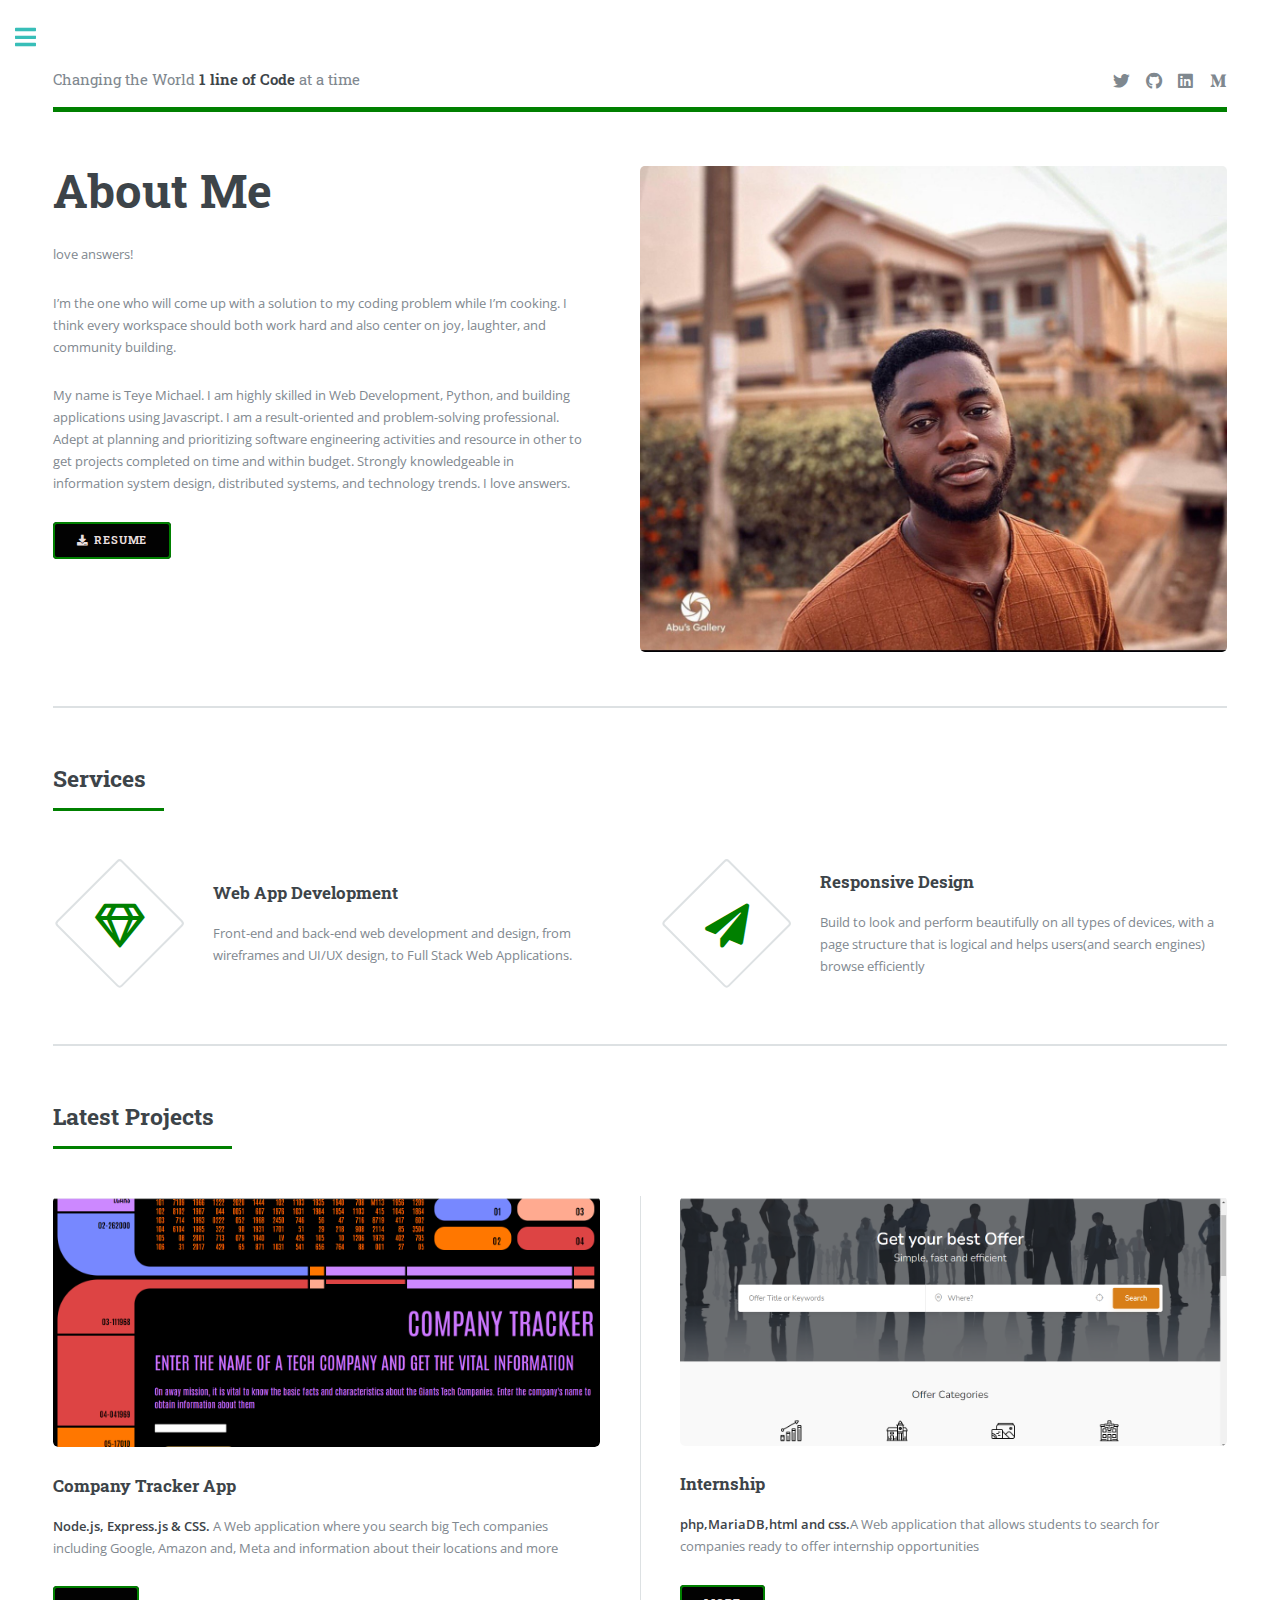
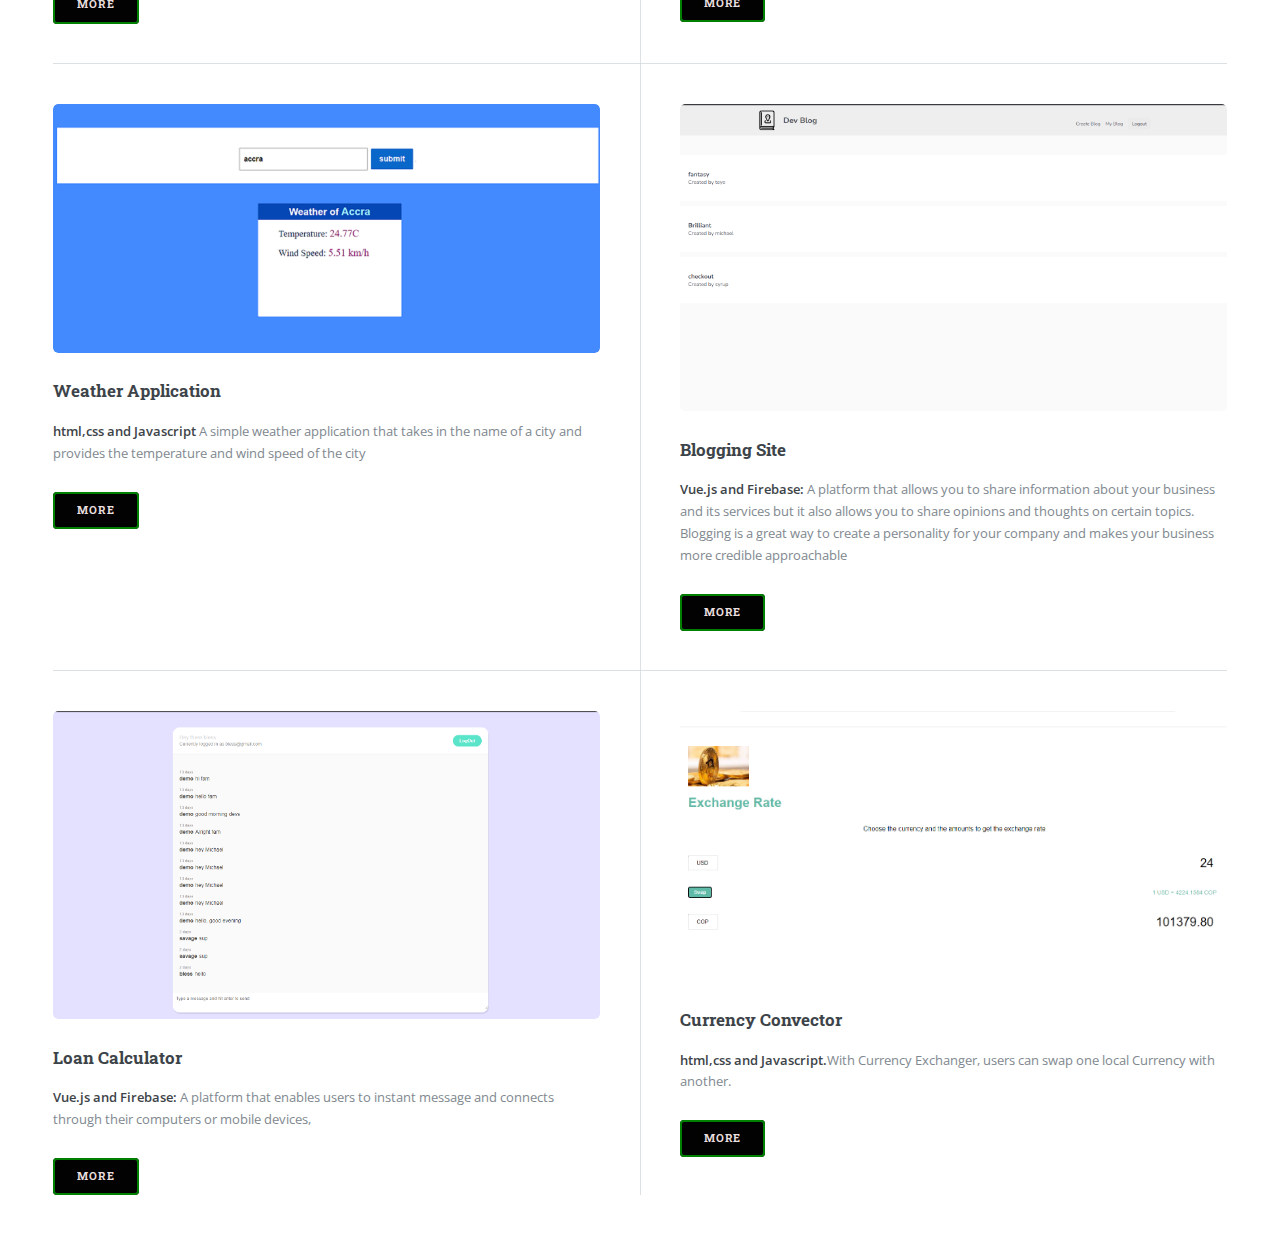
==== commit 3d1ac789: "adding change" ====
--- a/about.html
+++ b/about.html
@@ -46,7 +46,7 @@
 										</ul>
 									</div>
 									<span class="image object">
-										<img src="images/mike_1.jpg" alt="" />
+										<img src="images/star.jpg" alt="" />
 									</span>
 								</section>
 
@@ -105,19 +105,19 @@
 											</ul>
 										</article>
 										<article>
-											<a href="https://michaelteye.github.io/movie_booking_site.github.io/" class="image"><img src="images/moviesbooking.png" alt="" /></a>
-											<h3>movie booking site</h3>
-											<p><strong>html,css and Javascript</strong>The platform  allows users to pick a movie, select a seat, and tell the user the price of the seat</p>
+											<a href="https://mike-s-blog-ab1d4.firebaseapp.com/" class="image"><img src="images/myblog.png" alt="" /></a>
+											<h3>Blogging Site</h3>
+											<p><strong>Vue.js and Firebase: </strong>A platform that allows you to share information about your business and its services but it also allows you to share opinions and thoughts on certain topics. Blogging is a great way to create a personality for your company and makes your business more credible approachable</p>
 											<ul class="actions">
-												<li><a href="https://michaelteye.github.io/movie_booking_site.github.io/" class="button">More</a></li>
+												<li><a href="https://mike-s-blog-ab1d4.firebaseapp.com/" class="button">More</a></li>
 											</ul>
 										</article>
 										<article>
-											<a href="https://michaelteye.github.io/Loan-Calculator.github.io/" class="image"><img src="images/loan calculator.png" alt="" /></a>
+											<a href="https://vue-firebase-site-2a446.web.app/chatroom" class="image"><img src="images/chat1.png" alt="" /></a>
 											<h3>Loan Calculator</h3>
-											<p><strong>html,css and Javascript.</strong> An application that allows debtors to input their loan amount and interest on the amount, the application performs the calculation and provides the year for the user to repay the money</p>
+											<p><strong>Vue.js and Firebase: </strong> A platform that enables users to instant message and connects through their computers or mobile devices,</p>
 											<ul class="actions">
-												<li><a href="https://michaelteye.github.io/Loan-Calculator.github.io/" class="button">More</a></li>
+												<li><a href="https://vue-firebase-site-2a446.web.app/chatroom" class="button">More</a></li>
 											</ul>
 										</article>
 										<article>
--- a/assets/css/main.css
+++ b/assets/css/main.css
@@ -1256,7 +1256,13 @@
     -webkit-transform: scale(1.075);
     -ms-transform: scale(1.075);
     transform: scale(1.075); }
-
+#img{
+  width: 200px; 
+  height: 200px;
+  /* object-fit: cover;  */
+  object-fit: cover;
+  object-position: 80% 50%;
+}
 /* List */
 ol {
   list-style: decimal;
@@ -2141,15 +2147,19 @@
     width: 50%; }
     #banner .image img {
       height: 100%;
-      -moz-object-fit: cover;
-      -webkit-object-fit: cover;
-      -ms-object-fit: cover;
+      /* -moz-object-fit: cover; */
+      /* -webkit-object-fit: cover; */
+      /* -ms-object-fit: cover; */
       object-fit: cover;
-      -moz-object-position: center;
-      -webkit-object-position: center;
-      -ms-object-position: center;
+      /* -moz-object-position: center; */
+      /* -webkit-object-position: center; */
+      /* -ms-object-position: center; */
       object-position: center;
       width: 100%; }
+      .image img {
+        border-radius: 0.37em;
+        display: block;
+      }
   @media screen and (orientation: portrait) {
     #banner {
       -moz-flex-direction: column-reverse;
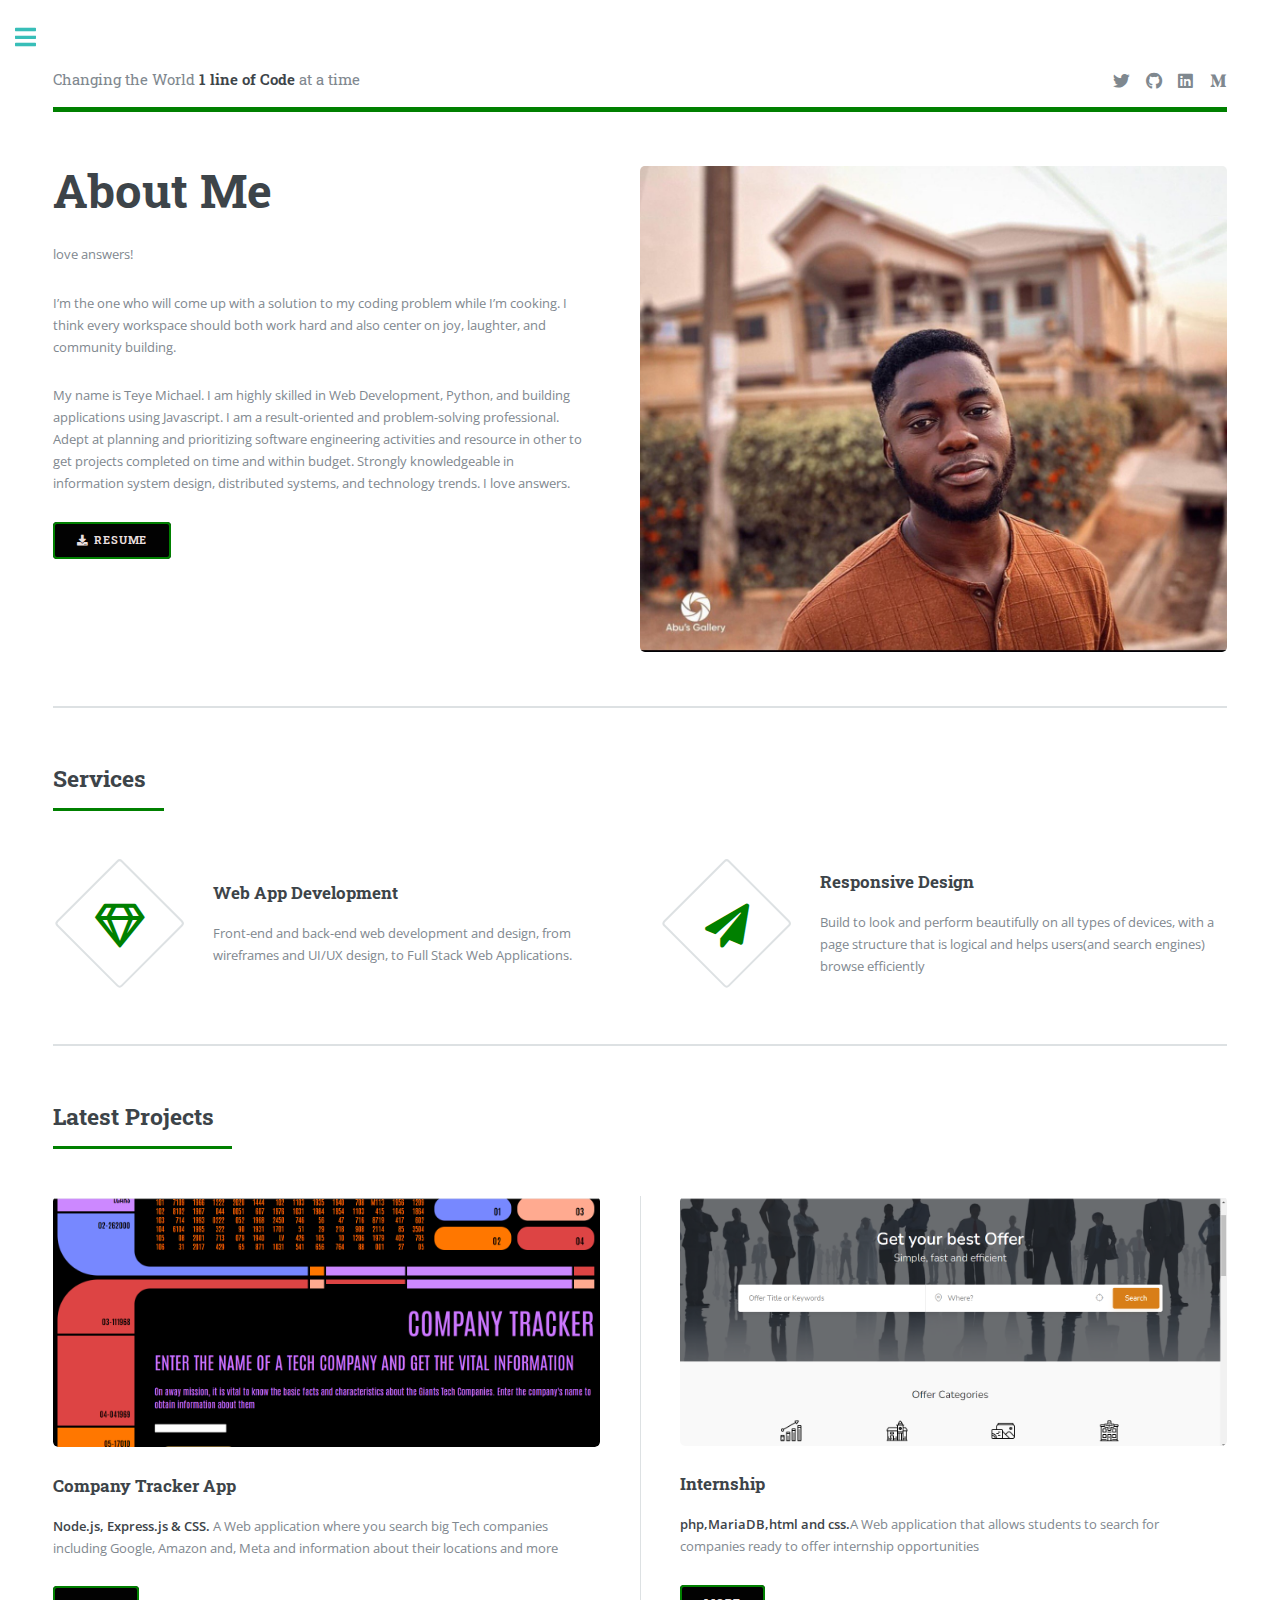
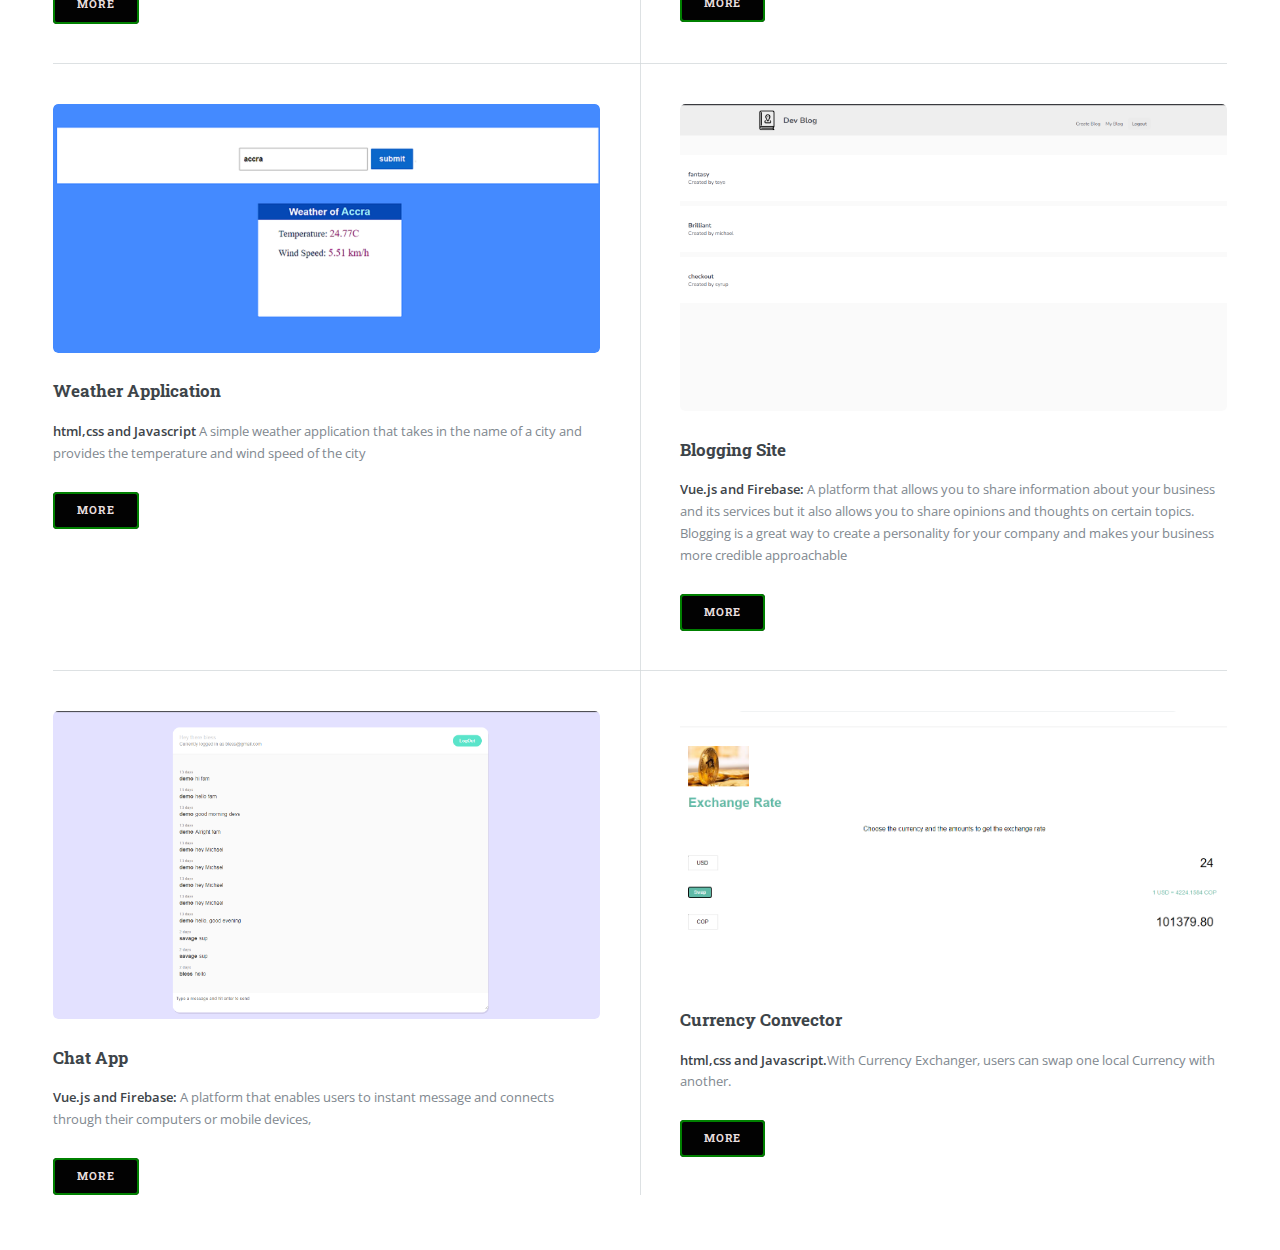
==== commit de488712: "change" ====
--- a/about.html
+++ b/about.html
@@ -1,9 +1,5 @@
 <!DOCTYPE HTML>
-<!--
-	Editorial by HTML5 UP
-	html5up.net | @ajlkn
-	Free for personal and commercial use under the CCA 3.0 license (html5up.net/license)
--->
+
 <html>
 	<head>
 		<title>Michael Teye Portfolio-MichaelCreativeContent</title>
@@ -114,7 +110,7 @@
 										</article>
 										<article>
 											<a href="https://vue-firebase-site-2a446.web.app/chatroom" class="image"><img src="images/chat1.png" alt="" /></a>
-											<h3>Loan Calculator</h3>
+											<h3>Chat App</h3>
 											<p><strong>Vue.js and Firebase: </strong> A platform that enables users to instant message and connects through their computers or mobile devices,</p>
 											<ul class="actions">
 												<li><a href="https://vue-firebase-site-2a446.web.app/chatroom" class="button">More</a></li>
